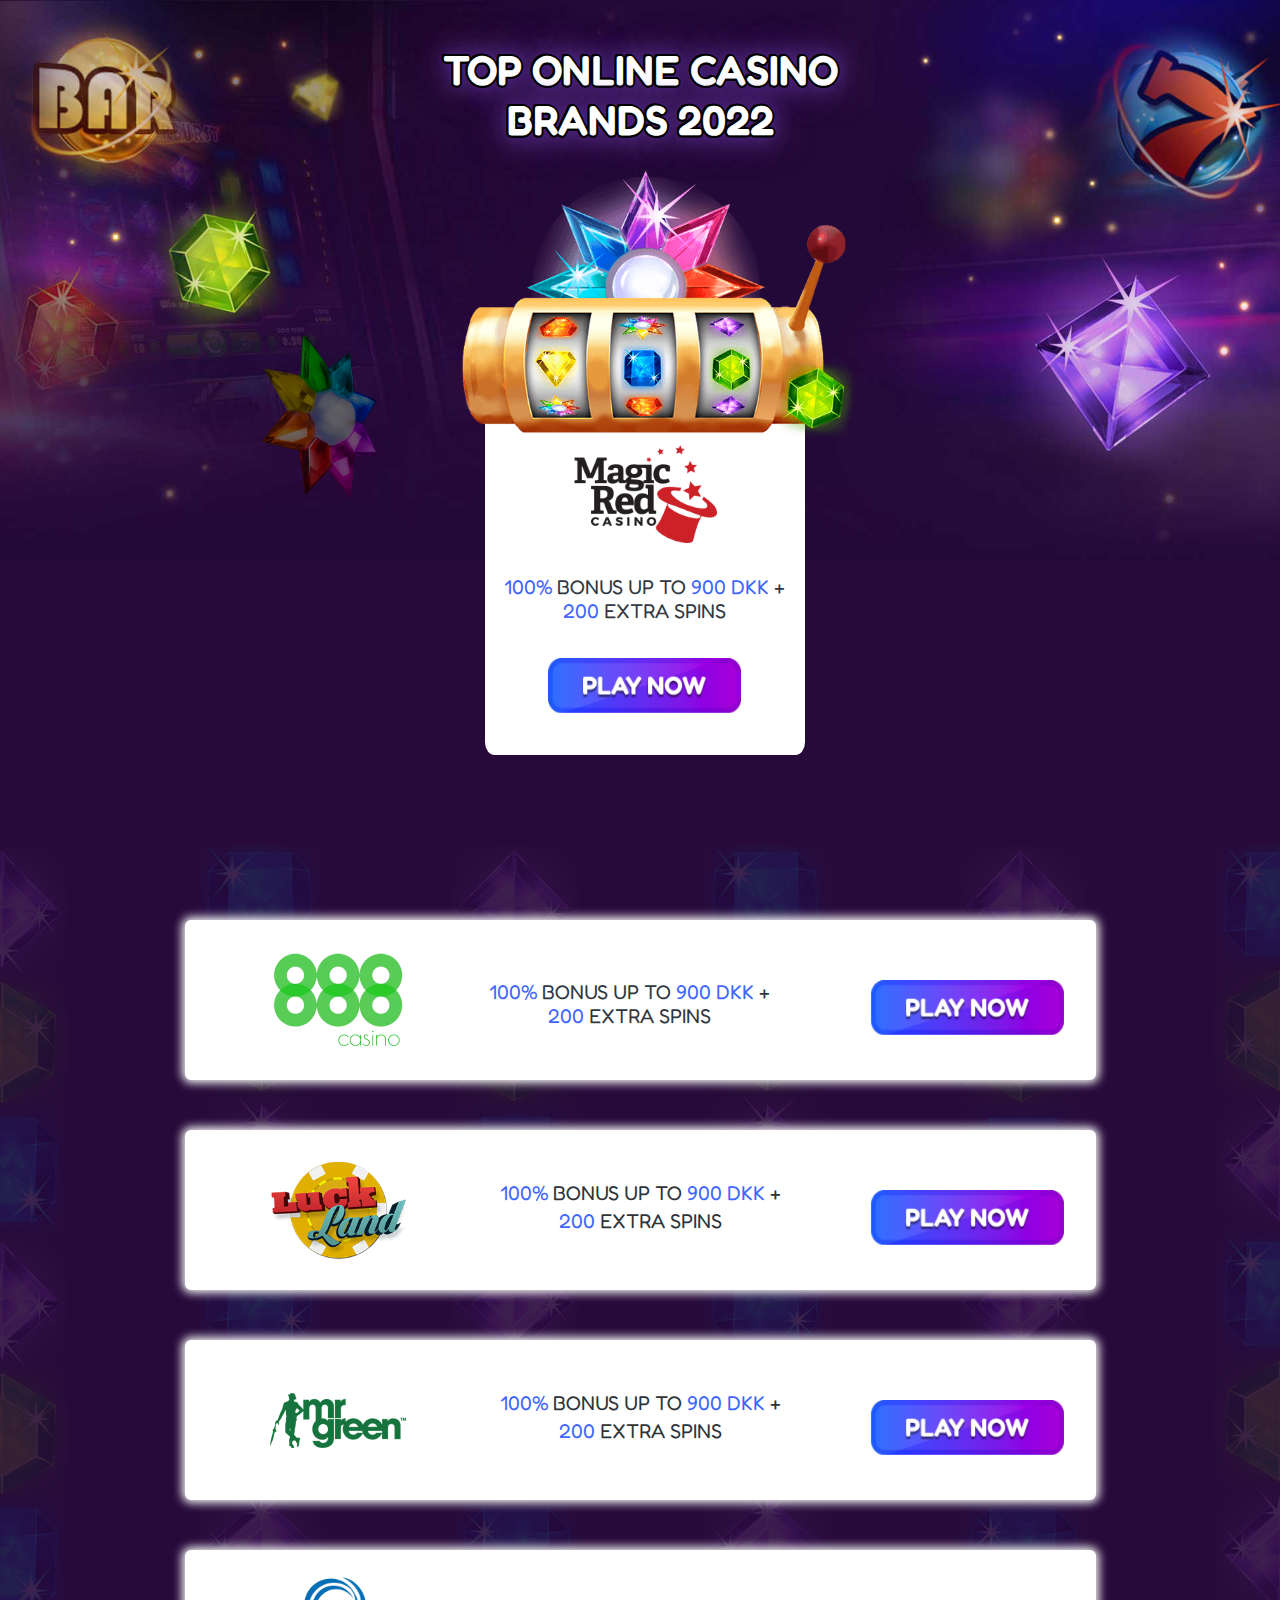
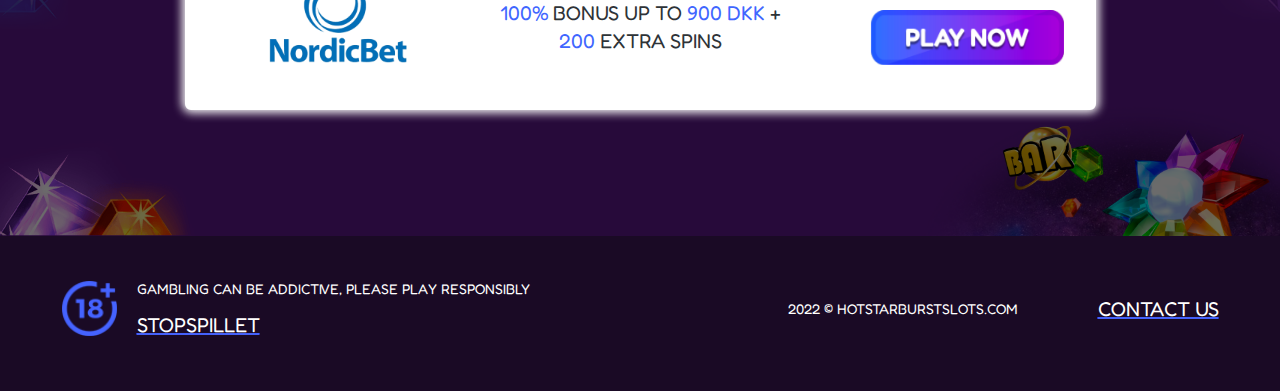
==== dk/index.html @ d80b00bd "update" ====
<!DOCTYPE html>
<html lang="ru">
<head>
    <meta charset="UTF-8">
    <meta http-equiv="X-UA-Compatible" content="IE=edge">
    <meta name="viewport" content="width=device-width, initial-scale=1.0">
    <title>Hot Star Burst Slots</title>
    <link rel="shortcut icon" type="image/png" href="./images/favicon.ico" />
    <link rel="preconnect" href="https://fonts.googleapis.com">
    <link rel="preconnect" href="https://fonts.gstatic.com" crossorigin>
    <link href="https://fonts.googleapis.com/css2?family=Fredoka+One&display=swap" rel="stylesheet">
        <link
        rel="stylesheet"
        href="https://cdnjs.cloudflare.com/ajax/libs/modern-normalize/1.1.0/modern-normalize.min.css"/>
    <link rel="stylesheet" href="./css/main.min.css?ver=2" />
</head>

<body>
    <header class="header">
        <div class="header__container">
        <h1 class="header__title">top online casino <br> brands 2022</h1>
        </div>
    </header>

    <main>
        <section class="section hero">
            <div class="container hero__block">
            <img srcset="./images/slotsstarburst.png 1x, ./images/slotsstarburst.png 2x" src="./images/slotsstarburst.png"
                            alt="star" class="hero__slotsstar">

            <div class="hero__box">
                <div class="hero__slots">
                <img srcset="./images/MR-Logo.png 1x, ./images/MR-Logo.png 2x" 
                src="./images/MR-Logo.png"  
                alt="logo" 
                class="hero__logo">
                </div>
                
                <div class="hero__items">
                    <ul>
                        <li class="hero__item">
                            <p class="title__hero"><span class="accent-color">100%</span> bonus up to <span class="accent-color">900 DKK</span> +<br><span class="accent-color">200</span> extra spins
                        <li class="hero__item-margin" style="margin-bottom: 45px;">
                            <a href="https://www.magicred.com/" class="hvr-grow" target="_blank">
                            <img srcset="./images/button.png 1x, ./images/button.png 2x" 
                src="./images/Logo.png" 
                alt="logo" 
                class="hero__logo9">
                </a>                
                    </ul>
                </div>
            </div>
        </div>
        </section>

      <section class="raiting section">
            <div class="container">
        <h2 hidden>Rating</h2>

<!-- START OF THE BRANDS LIST-->        
            <ul class="raiting__list">

<!--  START OF BRAND #2 IN RATING LIST -->               
          <li>
              <div class="raiting__box">
                <div class="raiting__box-1">
           <img srcset="./images/888-Casino.webp 1x, ./images/888-Casino.webp 2x" 
            src="./images/888-Casino.webp" 
            alt="Logo1" 
            class="icon__raiting">
                </div>
                <div class="raiting__content">
                <p class="title__hero"><span class="accent-color">100%</span> bonus up to <span class="accent-color">900 DKK</span> +<br><span class="accent-color">200</span> extra spins</p>
                <a href="https://www.888casino.com/" class="hvr-grow margin" target="_blank">
                            <img srcset="./images/button.png 1x, ./images/button.png 2x" 
                src="./images/Logo.png" 
                alt="logo" 
                class="hero__logo9">
                </a>  
                </div> 
                </div>
        </li>
<!--  END OF BRAND #2 IN RATING LIST -->

<!--  START OF BRAND #3 IN RATING LIST -->
    <li>
        <div class="raiting__box">
            <div class="raiting__box-1">
                <img srcset="./images/luckland.png 1x, ./images/luckland.png 2x" 
                src="./images/luckland.png" alt="Logo2"
                    class="icon__raiting">
            </div>
    
            <div class="raiting__content">
                <p class="title__hero-margin"><span class="accent-color">100%</span>  bonus up to <span class="accent-color">900 DKK</span>
                    +<br><span class="accent-color">200</span> extra spins</p>
                <a href="https://www.luckland.com/" class="hvr-grow margin" target="_blank">
                            <img srcset="./images/button.png 1x, ./images/button.png 2x" 
                src="./images/Logo.png" 
                alt="logo" 
                class="hero__logo9">
                </a>  
            </div>
        </div>
    </li>
<!--  END OF BRAND #3 IN RATING LIST -->

<!--  START OF BRAND #4 IN RATING LIST -->
    <li>
        <div class="raiting__box">
            <div class="raiting__box-1">
                <img srcset="./images/mr-green.png 1x, ./images/mr-green.png 2x" 
                src="./images/mr-green.png" alt="Logo1"
                    class="icon__raiting">
            </div>
    
            <div class="raiting__content">
                <p class="title__hero-margin"><span class="accent-color">100%</span>  bonus up to <span class="accent-color">900 DKK</span>
                    +<br><span class="accent-color">200</span> extra spins</p>
                <a href="https://www.mrgreen.com/" class="hvr-grow margin" target="_blank">
                            <img srcset="./images/button.png 1x, ./images/button.png 2x" 
                src="./images/Logo.png" 
                alt="logo" 
                class="hero__logo9">
                </a>  
            </div>
        </div>
    </li>
    <!--  END OF BRAND #4 IN RATING LIST -->

    <!--  START OF BRAND #5 IN RATING LIST -->
    <li>
        <div class="raiting__box">
            <div class="raiting__box-1">
                <img srcset="./images/NordicBet.png 1x, ./images/NordicBet.png 2x" 
                src="./images/NordicBet.png" alt="Logo5"
                    class="icon__raiting">
            </div>
            <div class="raiting__content">
                 <p class="title__hero-margin"><span class="accent-color">100%</span>  bonus up to <span class="accent-color">900 DKK</span>
                    +<br><span class="accent-color">200</span> extra spins</p>
                <a href="https://www.nordicbet.com/en/casino" class="hvr-grow margin" target="_blank">
                            <img srcset="./images/button.png 1x, ./images/button.png 2x" 
                src="./images/Logo.png" 
                alt="logo" 
                class="hero__logo9">
                </a>  
            </div>
        </div>
    </li>
        </ul>
<!-- END OF THE BRANDS LIST--> 
    </div>
    </section>

<footer class="footer">
    <div class="footer__container">
        <div class="footer-tablet">

        <div class="footer__content">
            <img srcset="./images/Age.png 1x, ./images/Age.png 2x" 
            src="./images/Age.png" 
            alt="Age" 
            class="icon__footer-age">

            <div class="footer__text">
            <p class="footer__texts">Gambling Can Be Addictive, Please Play Responsibly</p>
            <a class="" 
            href="https://www.stopspillet.dk/"
            target="_blank" 
            lang="en"><span class="footer--accent">STOPSPILLET</span></a>
            </div>
        </div>
    
        <div class="footer__thumb">
            <p class="footer__thumb--mail">2022 © hotstarburstslots.com</p>
            <a class="" href="#footer" lang="en" data-modal-open5>
            <span class="footer__thumb--contact">contact us</span>
        </div>
        </div>
        </div>
    </div>
</footer>

<div class="modal__backdrop5 is-hidden5" data-modal5>
            <div class="modal5" data-form-modal5>

                <button type="button" class="button__modal5" data-modal-close5> 
                    <svg class="icon__close5">
                        <use href="./images/icons.svg#icon-close"></use>
                    </svg>
                </button>

                <form autocomplete="on" class="modal__form5">
                    <p class="modal__heading5">Please enter your details below</p>

                    <label class="modal__thumb5">
                        <span class="modal__label">Name</span>
                        <input class="modal__input5" type="text" name="order-name" id="order-name"> 
                        <svg class="icon__modal-img">
                         <use href="./images/icons.svg#person"></use>  
                        </svg>       
                    </label>
            
                    <label class="modal__thumb5">
                        <span class="modal__label">Email</span>
                        <input type="email" name="order-mail" id="order-mail" class="modal__input5">
                        <svg class="icon__modal-img">
                            <use href="./images/icons.svg#icon-emailblack"></use>  
                           </svg>      
                        </label>       
            
                    <label class="modal__thumb5">
                        <span class="modal__label">Text</span> 
                        <textarea name="modal-area" id="modal-area" 
                        placeholder="Leave your text here" class="modal__area"></textarea>
                    </label>

                    <button type="submit" class="modal-button__btn">Submit</button>
                </form>

            </div>
        </div>
       


<script src="./js/modal.js?ver=2"></script>

</body>
</html>
---- dk/css/main.min.css ----
/*! modern-normalize v1.1.0 | MIT License | https://github.com/sindresorhus/modern-normalize */*,::before,::after{box-sizing:border-box}html{line-height:1.15;-webkit-text-size-adjust:100%;-moz-tab-size:4;tab-size:4}body{margin:0;font-family:system-ui,-apple-system,"Segoe UI",Roboto,Helvetica,Arial,sans-serif,"Apple Color Emoji","Segoe UI Emoji"}hr{height:0;color:inherit}abbr[title]{text-decoration:underline dotted}b,strong{font-weight:bolder}code,kbd,samp,pre{font-family:ui-monospace, SFMono-Regular, Consolas, 'Liberation Mono', Menlo, monospace;font-size:1em}small{font-size:80%}sub,sup{font-size:75%;line-height:0;position:relative;vertical-align:baseline}sub{bottom:-0.25em}sup{top:-0.5em}table{text-indent:0;border-color:inherit}button,input,optgroup,select,textarea{font-family:inherit;font-size:100%;line-height:1.15;margin:0}button,select{text-transform:none}button,[type='button'],[type='reset'],[type='submit']{-webkit-appearance:button}::-moz-focus-inner{border-style:none;padding:0}:-moz-focusring{outline:1px dotted ButtonText}:-moz-ui-invalid{box-shadow:none}legend{padding:0}progress{vertical-align:baseline}::-webkit-inner-spin-button,::-webkit-outer-spin-button{height:auto}[type='search']{-webkit-appearance:textfield;outline-offset:-2px}::-webkit-search-decoration{-webkit-appearance:none}::-webkit-file-upload-button{-webkit-appearance:button;font:inherit}summary{display:list-item}:root{--current-font: Fredoka One, sans-serif;--main-title-color: #ffffff;--second-title-color: #212121;--first-text-color: #757575;--second-text-color: rgba(255, 255, 255, 0.6);--third-text-color: #000000;--accent-color: #2196f3;--btn-accent-color: #188ce8;--main-site-section: #2f303a;--thumb-background-color: #f5f4fa;--line-color: #ececec;--border-color: #eeeeee;--current-placeholder-color: rgba(117, 117, 117, 0.5);--social-background-color: rgba(255, 255, 255, 0.1);--social-link-color: #AFB1B8;--overlay-color: rgba(0, 0, 0, 0.2);--duration: 250ms;--function: cubic-bezier(0.4, 0, 0.2, 1);--about-text-bgc: rgba(47, 48, 58, 0.8);--overlay-card-color: rgba(33, 150, 243, 0.9)}p,h1,h2,h3,h4,h5,h6{margin:0}ul{padding:0}li{list-style:none}.lists{list-style:none;list-style-type:none}img{display:block;height:auto}::-webkit-scrollbar{width:0}body{font-family:Fredoka One,sans-serif;color:#270a3a;background-color:#fff}body{font-family:Fredoka One,sans-serif;color:#270a3a;background-color:#270a3a}.container{min-width:200px;margin:0 auto}.hero .container{max-width:360px;padding:0;text-align:center}@media screen and (min-width: 1200px){.hero .container{max-width:696px}}@media screen and (min-width: 480px){.container{width:390px}}@media screen and (min-width: 768px){.container{width:768px}}@media screen and (min-width: 1200px){.container{width:1200px}}.section{padding:60px 0}.section.hero{padding:0}.button__hero{border:none;cursor:pointer;border-radius:12px;background-image:linear-gradient(to right, #1f59ff 10%, #9500d0 51%, #1f59ff 100%);background-size:200% auto;font-size:23px;font-family:Fredoka One;color:#fff;text-transform:uppercase;line-height:1.2;text-align:center;text-shadow:0px 3px 0.99px rgba(0,0,0,0.49);transition:color .3s ease, background-color .3s ease, border-color .3s ease;width:210px;height:60px;margin-bottom:20px;box-shadow:0 1rem 1.25rem 0 rgba(0,0,0,0.5),0 -0.25rem 1rem #ae02e4 inset,0 0.75rem 0.5rem rgba(31,36,31,0.4) inset,0 0.25rem 0.6rem 0 #573fea inset}@media screen and (min-width: 1200px){.button__hero{border:none;cursor:pointer;border-radius:20px;font-size:26.285px;font-family:Fredoka One;color:#fff;text-transform:uppercase;line-height:1.2;text-align:center;text-shadow:0px 3px 0.99px rgba(0,0,0,0.49);transition:color .3s ease, background-color .3s ease, border-color .3s ease;width:240px;height:60px;border-radius:20px}}@media screen and (min-width: 1900px){.button__hero{border:none;cursor:pointer;border-radius:20px;background-color:#78be20;box-shadow:0px 5px 0px 0px rgba(0,0,0,0.1);font-size:26.285px;font-family:Fredoka One;color:#fff;text-transform:uppercase;line-height:1.2;text-align:center;text-shadow:0px 3px 0.99px rgba(0,0,0,0.49);width:266px;height:60px;border-color:#6d8c18;border-radius:20px;box-shadow:0 1rem 1.25rem 0 rgba(0,0,0,0.5),0 -0.25rem 1.5rem #325d30 inset,0 0.75rem 0.5rem rgba(114,133,114,0.4) inset,0 0.25rem 0.5rem 0 #53f35b inset}}.button__hero:hover{transform:perspective(1px) translateZ(0)}.button__hero:focus{color:#fff}.hvr-grow{display:inline-block;vertical-align:middle;transform:translateZ(0);backface-visibility:hidden;-moz-osx-font-smoothing:grayscale;transition-duration:0.3s;transition-property:transform}.hvr-grow:hover,.hvr-grow:focus,.hvr-grow:active{transform:scale(1.1)}.btn-grad{background-image:linear-gradient(to right, #360033 0%, #0b8793 51%, #360033 100%);margin:10px;padding:15px 45px;text-align:center;text-transform:uppercase;transition:0.5s;background-size:200% auto;color:white;box-shadow:0 0 20px #eee;border-radius:10px;display:block}.btn-grad:hover{background-position:right center;color:#fff;text-decoration:none}.button__modal5{display:flex;justify-content:center;align-items:center;position:absolute;top:11px;right:11px;min-height:30px;min-width:30px;padding:0;background-color:#fff;color:#000;border-radius:50%;border:1px solid rgba(0,0,0,0.1);cursor:pointer;transition-property:color;transition-duration:250ms;transition-timing-function:cubic-bezier(0.4, 0, 0.2, 1)}.button__modal5:focus,.button__modal5:hover{color:brown}.icon__raiting{width:150px;margin:0px auto}.icon__footer-age{width:55px;height:55px;margin:0px auto}@media screen and (min-width: 768px){.icon__footer-age{width:55px;height:55px;margin-right:20px;padding:0px}}@media screen and (min-width: 1200px){.icon__footer-age{width:55px;height:55px;margin-right:20px;padding:0px}}@media screen and (min-width: 1900px){.icon__footer-age{width:55px;height:55px;margin-right:20px;padding:0px}}.modal__input:focus+.icon__modal-img{fill:var(--accent-color)}.icon__modal-img{width:18px;height:18px;background-color:transparent;position:absolute;top:0;left:0;transform:translate(12px, 28px);color:#000000;transition-property:fill;transition-duration:250ms;transition-timing-function:cubic-bezier(0.4, 0, 0.2, 1)}.icon__check{width:16px;height:15px;fill:currentColor}.icon__client{width:106px;height:60px;fill:currentColor}.icon__mob-menu{width:40px;height:40px;fill:currentColor;transition:color 250ms cubic-bezier(0.4, 0, 0.2, 1)}.icon__mail{width:14px;height:10px}@media screen and (min-width: 1200px){.icon__mail{width:16px;height:12px}}.icon__tel{width:10px;height:14px}@media screen and (min-width: 1200px){.icon__tel{width:10px;height:16px}}.icon__menu-close{width:40px;height:40px;fill:currentColor;transition:color 250ms cubic-bezier(0.4, 0, 0.2, 1)}.icon__close5{fill:currentColor;width:18px;height:18px}.modal__backdrop{position:fixed;top:0;left:0;z-index:101;height:100%;width:100%;background-color:rgba(0,0,0,0.62);opacity:1;visibility:visible;transition-property:opacity, visibility;transition-duration:250ms;transition-timing-function:cubic-bezier(0.4, 0, 0.2, 1)}.modal__backdrop.is-hidden{visibility:hidden;opacity:0;pointer-events:none}.modal__backdrop.is-hidden>.modal{opacity:0;transform:translate(-50%, -50%) scale(2.9)}.modal{position:absolute;top:50%;left:50%;text-align:center;transform:translate(-50%, -50%) scale(1);width:90%;height:auto;padding:15px 15px 0px 15px;background-color:var(--main-title-color);opacity:1;border-radius:6px;-webkit-box-shadow:0px 1px 3px rgba(0,0,0,0.12),0px 1px 1px rgba(0,0,0,0.14),0px 2px 1px rgba(0,0,0,0.2);box-shadow:0px 1px 3px rgba(0,0,0,0.12),0px 1px 1px rgba(0,0,0,0.14),0px 2px 1px rgba(0,0,0,0.2);transition-property:opacity, transform;transition-duration:var(--duration);transition-timing-function:var(--function)}@media screen and (min-width: 480px){.modal{width:354px}}@media screen and (min-width: 1200px){.modal{width:528px}}.modal__heading{margin-top:0;margin-top:5px;margin-bottom:10px;font-weight:400;font-size:12px;line-height:1.5;text-align:center;letter-spacing:0.03em;color:white}.modal__heading2{display:flex;justify-content:center;margin-top:0;margin-top:5px;margin-bottom:10px;font-weight:400;font-size:12px;line-height:1.5;text-align:center;letter-spacing:0.03em;color:black}.modal__form{position:relative;display:block;text-align:left;margin-bottom:10px;color:#212121}.modal__thumb{display:flex;align-items:center;-webkit-box-align:center;justify-content:center;margin-bottom:10px;text-align:center;cursor:pointer}.modal__thumb:last-of-type{display:flex;align-items:center;-webkit-box-align:center;justify-content:center;margin-bottom:20px;text-align:center;cursor:pointer}.modal__thumb:last-of-type:hover>.modal-check{border:2px solid #2196f3}.modal__thumb:last-of-type:hover>.modal__check,.modal__thumb:last-of-type:focus-within>.modal__check{border:2px solid #2196f3}.modal__checkbox-input:checked+.modal-check{border:2px solid transparent;background-color:#2196f3}.modal__label{display:block;margin-bottom:4px;font-size:12px;line-height:1.17;letter-spacing:0.01em;color:#000000}.modal__input5{display:block;width:100%;height:40px;border:1px solid rgba(33,33,33,0.2);border-radius:4px;padding-left:42px;transition-property:border;transition-duration:250ms;transition-timing-function:cubic-bezier(0.4, 0, 0.2, 1)}.modal__input5:focus{border-color:#2196f3}.modal__input5::placeholder{color:#2d2d2d}.modal__input5:focus+.icon__modal-img{fill:var(--accent-color)}.modal__thumb-textarea{margin-bottom:10px}@media screen and (min-width: 480px){.modal__thumb-textarea{margin-bottom:20px}}.modal__area{display:block;width:100%;height:120px;resize:none;margin:0;padding:12px 16px;font-size:12px;line-height:1.17;letter-spacing:0.01em;color:#9927b5;border:1px solid rgba(33,33,33,0.2);box-sizing:border-box;border-radius:4px;transition-property:border-color;transition-duration:250ms;transition-timing-function:cubic-bezier(0.4, 0, 0.2, 1)}.modal__area:focus{border-color:#2196f3}.modal__area::placeholder{color:rgba(170,169,169,0.987);font-weight:200}.modal__checkbox{text-align:center}.modal-check{margin-right:7px;border:2px solid #212121;border-radius:4px;background-color:#fff;transition-property:background-color, border;transition-timing-function:cubic-bezier(0.4, 0, 0.2, 1)}.modal__policy{font-size:7px;line-height:1.5;letter-spacing:0.03em;color:var(--first-text-color);display:flex;justify-content:center;align-items:center;margin-bottom:15px}@media screen and (min-width: 480px){.modal__policy{font-size:12px;line-height:1.71;padding-bottom:30px}}@media screen and (min-width: 1200px){.modal__policy{font-size:14px}}.modal__check span:hover,.modal__checkbox-input:focus+.modal__policy span{border:2px solid #000000}.modal__checkbox-input:checked+.modal__policy span{background-color:var(--accent-color);border:0}.modal__checkbox-input:checked+.modal__policy .icon-check{fill:var(--main-title-color)}.modal__link{color:var(--accent-color);text-decoration-skip-ink:none}.modal-button{text-align:center}.modal-button__btn{display:flex;margin-right:auto;margin-left:auto;margin-top:50px;align-items:center;justify-content:center;padding:10px 29px;height:50px;color:#fff;background-color:#9927B5;font-weight:200;line-height:1.87;letter-spacing:0.06em;box-shadow:0px 4px 4px rgba(0,0,0,0.15);border:0;border-radius:50px;color:#fff;cursor:pointer}@media screen and (min-width: 1200px){.modal-button__btn{-ms-flex-item-align:end;align-self:flex-end}}.modal__hero-text{padding:10px;color:#000;font-size:12px;width:100%}.modal__link-btn{display:block;margin:5px}.modal__close{margin-bottom:5px;text-transform:uppercase;color:brown}.modal__backdrop2{position:fixed;top:0;left:0;z-index:101;height:100%;width:100%;background-color:rgba(0,0,0,0.62);opacity:1;visibility:visible;transition-property:opacity, visibility;transition-duration:250ms;transition-timing-function:cubic-bezier(0.4, 0, 0.2, 1)}.modal__backdrop2.is-hidden2{visibility:hidden;opacity:0;pointer-events:none}.modal__backdrop2.is-hidden2>.modal2{opacity:0;transform:translate(-50%, -50%) scale(2.9)}.modal2{position:absolute;top:50%;left:50%;text-align:center;transform:translate(-50%, -50%) scale(1);width:90%;height:auto;padding:15px 15px 0px 15px;background-color:var(--main-title-color);opacity:1;border-radius:6px;-webkit-box-shadow:0px 1px 3px rgba(0,0,0,0.12),0px 1px 1px rgba(0,0,0,0.14),0px 2px 1px rgba(0,0,0,0.2);box-shadow:0px 1px 3px rgba(0,0,0,0.12),0px 1px 1px rgba(0,0,0,0.14),0px 2px 1px rgba(0,0,0,0.2);transition-property:opacity, transform;transition-duration:var(--duration);transition-timing-function:var(--function)}@media screen and (min-width: 480px){.modal2{width:354px}}@media screen and (min-width: 1200px){.modal2{width:528px}}.modal__close2{margin-bottom:14px;text-transform:uppercase;display:inline-block;color:brown;margin-top:11px}.modal__backdrop3{position:fixed;top:0;left:0;z-index:101;height:100%;width:100%;background-color:rgba(0,0,0,0.62);opacity:1;visibility:visible;transition-property:opacity, visibility;transition-duration:250ms;transition-timing-function:cubic-bezier(0.4, 0, 0.2, 1)}.modal__backdrop3.is-hidden3{visibility:hidden;opacity:0;pointer-events:none}.modal__backdrop3.is-hidden3>.modal3{opacity:0;transform:translate(-50%, -50%) scale(2.9)}.modal3{position:absolute;top:50%;left:50%;text-align:center;transform:translate(-50%, -50%) scale(1);width:90%;height:auto;padding:15px 15px 0px 15px;background-color:var(--main-title-color);opacity:1;border-radius:6px;-webkit-box-shadow:0px 1px 3px rgba(0,0,0,0.12),0px 1px 1px rgba(0,0,0,0.14),0px 2px 1px rgba(0,0,0,0.2);box-shadow:0px 1px 3px rgba(0,0,0,0.12),0px 1px 1px rgba(0,0,0,0.14),0px 2px 1px rgba(0,0,0,0.2);transition-property:opacity, transform;transition-duration:var(--duration);transition-timing-function:var(--function)}@media screen and (min-width: 480px){.modal3{width:354px}}@media screen and (min-width: 1200px){.modal3{width:528px}}.modal__close3{margin-bottom:10px;text-transform:uppercase;display:block;color:brown;margin-top:20px}.modal__backdrop4{position:fixed;top:0;left:0;z-index:101;height:100%;width:100%;background-color:rgba(0,0,0,0.62);opacity:1;visibility:visible;transition-property:opacity, visibility;transition-duration:250ms;transition-timing-function:cubic-bezier(0.4, 0, 0.2, 1)}.modal__backdrop4.is-hidden4{visibility:hidden;opacity:0;pointer-events:none}.modal__backdrop4.is-hidden4>.modal4{opacity:0;transform:translate(-50%, -50%) scale(2.9)}.modal4{position:absolute;top:50%;left:50%;text-align:center;transform:translate(-50%, -50%) scale(1);width:90%;height:auto;padding:15px 15px 0px 15px;background-color:var(--main-title-color);opacity:1;border-radius:6px;-webkit-box-shadow:0px 1px 3px rgba(0,0,0,0.12),0px 1px 1px rgba(0,0,0,0.14),0px 2px 1px rgba(0,0,0,0.2);box-shadow:0px 1px 3px rgba(0,0,0,0.12),0px 1px 1px rgba(0,0,0,0.14),0px 2px 1px rgba(0,0,0,0.2);transition-property:opacity, transform;transition-duration:var(--duration);transition-timing-function:var(--function)}@media screen and (min-width: 480px){.modal4{width:354px}}@media screen and (min-width: 1200px){.modal4{width:528px}}.modal__close4{margin-bottom:10px;text-transform:uppercase;display:block;color:brown;margin-top:20px}.modal__p{display:block;margin-block-start:1em;margin-block-end:1em;margin-inline-start:0px;margin-inline-end:0px}.modal__ul{display:block;list-style-type:disc;margin-block-start:1em;margin-block-end:1em;margin-inline-start:0px;margin-inline-end:0px;padding-inline-start:40px}.modal__backdrop5{position:fixed;top:0;left:0;z-index:101;height:100%;width:100%;background-color:rgba(0,0,0,0.62);opacity:1;visibility:visible;transition-property:opacity, visibility;transition-duration:250ms;transition-timing-function:cubic-bezier(0.4, 0, 0.2, 1)}.modal__backdrop5.is-hidden5{visibility:hidden;opacity:0;pointer-events:none}.modal__backdrop5.is-hidden5>.modal5{opacity:0;transform:translate(-50%, -50%) scale(2.9)}.modal5{position:absolute;top:50%;left:50%;text-align:center;transform:translate(-50%, -50%) scale(1);width:90%;height:auto;padding:40px;background-color:var(--main-title-color);opacity:1;border-radius:6px;-webkit-box-shadow:0px 1px 3px rgba(0,0,0,0.12),0px 1px 1px rgba(0,0,0,0.14),0px 2px 1px rgba(0,0,0,0.2);box-shadow:0px 1px 3px rgba(0,0,0,0.12),0px 1px 1px rgba(0,0,0,0.14),0px 2px 1px rgba(0,0,0,0.2);transition-property:opacity, transform;transition-duration:var(--duration);transition-timing-function:var(--function)}@media screen and (min-width: 480px){.modal5{width:354px}}@media screen and (min-width: 1200px){.modal5{width:528px}}.modal__close5{margin-bottom:10px;text-transform:uppercase;display:block;color:brown;margin-top:20px}.modal__heading5{margin-top:0;margin-bottom:12px;font-weight:500;font-size:18px;line-height:1.5;text-align:center;letter-spacing:.03em;color:#212121;padding:20px}.modal__form5{position:relative;display:block;text-align:left;margin-bottom:10px;color:#212121}.modal__thumb5{position:relative;display:block;text-align:left;margin-bottom:10px;color:#212121}.overlay__text{display:none;position:absolute;bottom:0;left:0;overflow:auto;background-color:rgba(255,255,255,0.9);color:#fff;padding:20px 24px;font-weight:400;font-size:14px;line-height:1.56em;letter-spacing:0.03em;transform:translatey(101%);transition-property:transform;transition-duration:250ms;transition-timing-function:cubic-bezier(0.4, 0, 0.2, 1)}.link__hero:hover .overlay__text{display:block}.herobox__aside{position:relative;overflow:hidden}.header{background-image:url(../images/Header.png);background-size:100% auto;background-repeat:no-repeat;height:887px;max-width:100vw}@media screen and (min-width: 480px){.header{max-width:100vw;background-size:100% auto;background-repeat:no-repeat}}@media screen and (min-width: 768px){.header{max-width:100vw}}@media screen and (min-width: 1200px){.header{max-width:100vw;max-width:1920px;min-height:850px;height:100%}}@media screen and (min-width: 1600px){.header{max-width:100vw}}.header__container{display:flex;justify-content:center;align-items:center}.header__title{margin-top:40px;font-size:28px;font-family:"Fredoka One";font-weight:600;color:#fff;text-transform:uppercase;line-height:1.2;text-align:center;text-shadow:#000 2px 0px 0px,#000 1.75517px 0.95885px 0px,#000 1.0806px 1.68294px 0px,#000 0.14147px 1.99499px 0px,#000 -0.83229px 1.81859px 0px,#000 -1.60229px 1.19694px 0px,#000 -1.97998px 0.28224px 0px,#000 -1.87291px -0.70157px 0px,#000 -1.30729px -1.5136px 0px,#000 -0.42159px -1.95506px 0px,#000 0.56732px -1.91785px 0px,#000 1.41734px -1.41108px 0px,#000 1.92034px -0.55883px 0px,0 0 10px #4c2781,0 0 20px #4c2284,0 0 30px #5b2e8d,0 0 40px #cdabe082}@media screen and (min-width: 768px){.header__title{margin-top:50px;font-size:35px}}@media screen and (min-width: 1200px){.header__title{margin-top:45px;font-size:42px;font-family:"Fredoka One";font-weight:600;color:#fff;text-transform:uppercase;line-height:1.2;text-align:center;text-shadow:#000 2px 0px 0px,#000 1.75517px 0.95885px 0px,#000 1.0806px 1.68294px 0px,#000 0.14147px 1.99499px 0px,#000 -0.83229px 1.81859px 0px,#000 -1.60229px 1.19694px 0px,#000 -1.97998px 0.28224px 0px,#000 -1.87291px -0.70157px 0px,#000 -1.30729px -1.5136px 0px,#000 -0.42159px -1.95506px 0px,#000 0.56732px -1.91785px 0px,#000 1.41734px -1.41108px 0px,#000 1.92034px -0.55883px 0px,0 0 10px #4c2781,0 0 20px #4c2284,0 0 30px #5b2e8d,0 0 40px #cdabe082}}@media screen and (min-width: 1600px){.header__title{font-size:42px;margin-top:73px}}.hero{display:flex;align-items:center;background:#270a3a;height:530px;margin:0 auto;background-repeat:no-repeat;background-size:cover}@media screen and (min-width: 768px){.hero{width:100%;max-width:100vw}}@media screen and (min-width: 1200px){.hero{max-width:100vw;display:flex;align-items:center;background:#270a3a;height:0px}}.hero__block{display:flex;position:relative;flex-direction:column;align-items:center}.hero__slotsstar{position:absolute;height:248px;width:387px;top:-972px;margin-left:33px}@media screen and (min-width: 768px){.hero__slotsstar{height:260px;width:358px;top:-970px;margin-left:30px}}@media screen and (min-width: 1200px){.hero__slotsstar{position:absolute;height:269px;width:396px;top:-680px;margin-left:39px}}@media screen and (min-width: 1600px){.hero__slotsstar{position:absolute;height:269px;width:396px;top:-625px;margin-left:39px}}.hero__slots{padding-top:20px;background-color:#fff;margin:0px auto;height:130px;border-radius:0 0 50% 50% / 0 0 30px 30px;width:319px;margin-bottom:30px}@media screen and (min-width: 768px){.hero__slots{padding-top:32px;background-color:#fff;margin:0px auto;height:145px;width:460px;border-radius:0 0 50% 50% / 0 0 30px 30px;width:295px}}@media screen and (min-width: 1200px){.hero__slots{padding-top:90px;background-color:#fff;margin:0px auto;height:215px;width:320px;border-radius:0 0 50% 50% / 0 0 30px 30px}}.hero__logo{display:block;margin:0 auto;width:150px}@media screen and (min-width: 1200px){.hero__logo{width:150px}}.hero__logo9{display:block;margin:0 auto;width:192px;height:55px}@media screen and (min-width: 1200px){.hero__logo9{width:193px;height:55px;margin-bottom:-3px}}.img-hover-zoom img{transition:transform .5s ease}.img-hover-zoom:hover img{filter:blur(0);transform:scale(1)}.hero__5stars{display:block;margin:0 auto;width:132px;height:42px}@media screen and (min-width: 1200px){.hero__5stars{display:block;margin:0 auto;width:132px;height:47px}}.title__hero{font-size:20px;font-family:Fredoka One;color:#313841;text-transform:uppercase;line-height:1.7;text-align:center;margin-bottom:30px}@media screen and (min-width: 1200px){.title__hero{font-size:20px;font-family:Fredoka One;text-transform:uppercase;line-height:1.2;text-align:center;margin-bottom:35px;margin-top:30px}}.accent-color{color:#4066ff}.hero__box{background-color:#fff;border-radius:0 0 3% 3%;margin-top:-760px;margin-left:3px}@media screen and (min-width: 1200px){.hero__box{margin-top:-520px;margin-left:9px}}@media screen and (min-width: 1600px){.hero__box{margin-top:-450px}}.hero__item{margin-bottom:5%}.margin{margin-right:0px}@media screen and (min-width: 1200px){.margin{margin-right:30px}}.raiting__list{list-style:none}@media screen and (min-width: 768px){.raiting__list{display:flex;flex-wrap:wrap;flex-direction:column}}@media screen and (min-width: 1200px){.raiting__list{display:flex;flex-wrap:wrap;flex-direction:column;align-content:space-around}}@media screen and (min-width: 1600px){.raiting__list{margin-bottom:-70px}}.raiting__box{border:2px solid #fff;background-color:#ffffff;border-radius:8px;max-width:1199px;height:380px;margin-bottom:50px;display:flex;justify-content:center;flex-direction:column;-webkit-box-shadow:0px 0px 10px 3px #F9F9F9;box-shadow:0px 0px 10px 3px #F9F9F9;align-items:center;width:375px}@media screen and (min-width: 768px){.raiting__box{border:2px solid #fff;border-radius:6px;max-width:1199px;height:205px;margin-bottom:50px;display:flex;flex-direction:row;-webkit-box-shadow:0px 0px 10px 3px #F9F9F9;box-shadow:0px 0px 10px 3px #F9F9F9;align-items:center;width:660px;margin-bottom:75px;margin:0 auto;margin-bottom:50px}}@media screen and (min-width: 1200px){.raiting__box{width:911px;flex-direction:row;height:160px}}.raiting{margin-top:-545px;background-repeat:repeat;background-size:cover;background-size:100% 100%;background-image:url(../images/Background-mob.png);background-position:center center;display:flex;align-items:center;justify-content:center}@media screen and (min-width: 768px){.raiting{margin-top:-460px;background-repeat:repeat;background-size:cover;background-size:100% 100%;background-image:url(../images/Background2.png);background-position:center center}}@media screen and (min-width: 1200px){.raiting{margin-top:-6px;background-repeat:no-repeat;background-size:cover;background-size:100% 100%;background-image:url(../images/Background2.png)}}@media screen and (min-width: 1600px){.raiting{margin-top:43px;background-repeat:no-repeat;background-size:cover;background-size:100% 100%;background-image:url(../images/Background2.png);background-position:center center}}.raiting__item{width:100%}.raiting__box-1{background-color:#fff;border-radius:44px 44px 0 0;width:100%;display:flex;justify-content:center;align-items:center;height:35%}@media screen and (min-width: 768px){.raiting__box-1{border-radius:44px 0 0 44px;height:203px;width:285px;display:flex;justify-content:flex-start;align-items:center;background-color:#fff}}@media screen and (min-width: 1200px){.raiting__box-1{border-radius:44px 0 0 44px;height:150px;width:454px;display:flex;justify-content:flex-start;align-items:center;background-color:#fff}}.raiting__stars-box{display:flex;height:99px;width:100%;justify-content:center;align-items:center;background-color:#fff}@media screen and (min-width: 768px){.raiting__stars-box{display:flex;height:203px;width:300px;border-radius:0 15% 15% 0 / 0 100px 100px 0px;justify-content:center;align-items:center;background-color:#fff}}@media screen and (min-width: 1200px){.raiting__stars-box{display:flex;height:168px;width:300px;border-radius:0 15% 15% 0 / 0 100px 100px 0px;justify-content:center;align-items:center;background-color:#fff}}@media screen and (min-width: 1900px){.raiting__stars-box{display:flex;height:166px;width:350px;border-radius:0 15% 15% 0 / 0 100px 100px 0px;justify-content:center;align-items:center;background-color:#fff}}.raiting__stars{display:flex;flex-direction:column;align-items:center;list-style:none}.logo__starsRating{width:40px;height:40px;margin-left:-11px}.raiting__img-number{display:flex}@media screen and (min-width: 320px){.raiting__text{padding:0 10px;font-size:27px;font-family:Fredoka One;color:#804cb9;text-transform:uppercase;line-height:1.2;text-align:center;text-shadow:0px 2px 0.99px rgba(0,0,0,0.38)}}@media screen and (min-width: 768px){.raiting__text{font-size:23px;font-family:Fredoka One;color:#804cb9;text-transform:uppercase;line-height:1.2;text-align:center;text-shadow:0px 2px 0.99px rgba(0,0,0,0.38)}}@media screen and (min-width: 1200px){.raiting__text{font-size:26px;font-family:Fredoka One;color:#804cb9;text-transform:uppercase;line-height:1.2;text-align:center;text-shadow:0px 2px 0.99px rgba(0,0,0,0.38)}}@media screen and (min-width: 1900px){.raiting__text{font-size:32px;font-family:Fredoka One;color:#804cb9;text-transform:uppercase;line-height:1.2;text-align:center;text-shadow:0px 2px 0.99px rgba(0,0,0,0.38)}}@media screen and (min-width: 320px){.raiting__number{font-size:28px;font-family:Fredoka One;color:#804cb9;text-transform:uppercase;line-height:1.2;text-align:center;text-shadow:0px 2px 0.99px rgba(0,0,0,0.38);margin-left:6%}}@media screen and (min-width: 768px){.raiting__number{font-size:23px;font-family:Fredoka One;color:#804cb9;text-transform:uppercase;line-height:1.2;text-align:center;text-shadow:0px 2px 0.99px rgba(0,0,0,0.38);margin-left:6%}}@media screen and (min-width: 1200px){.raiting__number{font-size:27px;font-family:Fredoka One;color:#804cb9;text-transform:uppercase;line-height:1.2;text-align:center;text-shadow:0px 2px 0.99px rgba(0,0,0,0.38);margin-left:6%}}@media screen and (min-width: 1900px){.raiting__number{font-size:32px;font-family:Fredoka One;color:#804cb9;text-transform:uppercase;line-height:1.2;text-align:center;text-shadow:0px 2px 0.99px rgba(0,0,0,0.38);margin-left:6%}}.raiting__content{background-color:#ffffff;display:flex;flex-direction:row;align-items:center;flex-wrap:wrap;justify-content:center;border-radius:50px;width:-webkit-fill-available;margin-top:12px}@media screen and (min-width: 768px){.raiting__content{border-radius:50px;display:flex;flex-direction:row;align-items:center;flex-wrap:wrap;justify-content:center}}@media screen and (min-width: 1200px){.raiting__content{display:flex;flex-direction:row;align-items:center;flex-wrap:wrap;justify-content:space-between}}.title__hero-margin{font-size:20px;font-family:Fredoka One;color:#2e3337;text-transform:uppercase;line-height:1.7;text-align:center;margin-bottom:30px}@media screen and (min-width: 768px){.title__hero-margin{font-family:Fredoka One;text-transform:uppercase;line-height:1.2;text-align:center;margin-left:50px;margin-right:65px}}@media screen and (min-width: 1200px){.title__hero-margin{font-size:20px;font-family:Fredoka One;text-transform:uppercase;line-height:1.4;text-align:center;margin-left:6px;margin-right:50px;margin-top:12px;width:290px}}.footer{background:#1a0a25;padding:22px 0;height:250px}@media screen and (min-width: 768px){.footer{background:#1a0a25;padding:60px 0;height:155px}}.footer__container{text-align:center}@media screen and (min-width: 1200px){.footer__container{display:flex;justify-content:center;align-items:baseline;text-align:left}}.footer__content{display:block;margin-bottom:30px}@media screen and (min-width: 768px){.footer__content{margin-bottom:0;display:flex}}.footer__text{display:flex;flex-direction:column;justify-content:flex-start}.footer__item{margin-top:9px}.footer-tablet{margin-bottom:60px}@media screen and (min-width: 768px){.footer-tablet{display:flex;justify-content:space-around;padding:0 20px;margin-top:-15px}}@media screen and (min-width: 1200px){.footer-tablet{margin-bottom:0;justify-content:space-between}}.footer__texts{font-size:12px;font-family:Fredoka One;color:#fff;text-transform:uppercase;line-height:1.2;text-align:center;margin-bottom:15px;margin-top:5%}@media screen and (min-width: 768px){.footer__texts{font-size:14px;font-family:Fredoka One;color:#fff;text-transform:uppercase;line-height:1.2;text-align:center;margin-bottom:15px;margin-top:0px}}@media screen and (min-width: 1200px){.footer__texts{font-size:14px;font-family:Fredoka One;color:#fff;text-transform:uppercase;line-height:1.2;text-align:center;margin-bottom:15px;margin-top:0px}}@media screen and (min-width: 1900px){.footer__texts{font-size:14px;font-family:Fredoka One;color:#fff;text-transform:uppercase;line-height:1.2;text-align:center;margin-bottom:15px;margin-top:0px}}.footer--accent{justify-content:space-around;font-size:20px;text-decoration:underline;text-decoration-color:#4461fa;text-underline-position:unset;font-family:Fredoka One;color:#fff;text-transform:uppercase;line-height:1.2;text-align:center}.footer__thumb{margin-right:auto}@media screen and (min-width: 768px){.footer__thumb{margin-right:0;display:flex;align-items:center;justify-content:center;margin-left:78px}}@media screen and (min-width: 1200px){.footer__thumb{margin-right:0;display:flex;align-items:center;justify-content:center;margin-left:180px}}@media screen and (min-width: 1900px){.footer__thumb{margin-right:0;display:flex;align-items:center;justify-content:center;margin-left:800px}}.footer__thumb--mail{font-size:14px;font-family:Fredoka One;color:#fff;text-transform:uppercase;line-height:1.2;text-align:center;margin-bottom:15px}@media screen and (min-width: 768px){.footer__thumb--mail{margin-right:0;display:flex;align-items:center;justify-content:center;margin-left:78px;margin-bottom:0px}}.footer__thumb--contact{font-size:20px;text-decoration:underline;text-decoration-color:#4461fa;text-underline-position:unset;text-transform:uppercase;font-family:Fredoka One;color:#fff;line-height:1.2;text-align:center}@media screen and (min-width: 768px){.footer__thumb--contact{margin-right:0;display:flex;align-items:center;justify-content:center;margin-left:80px}}
/*# sourceMappingURL=main.min.css.map */
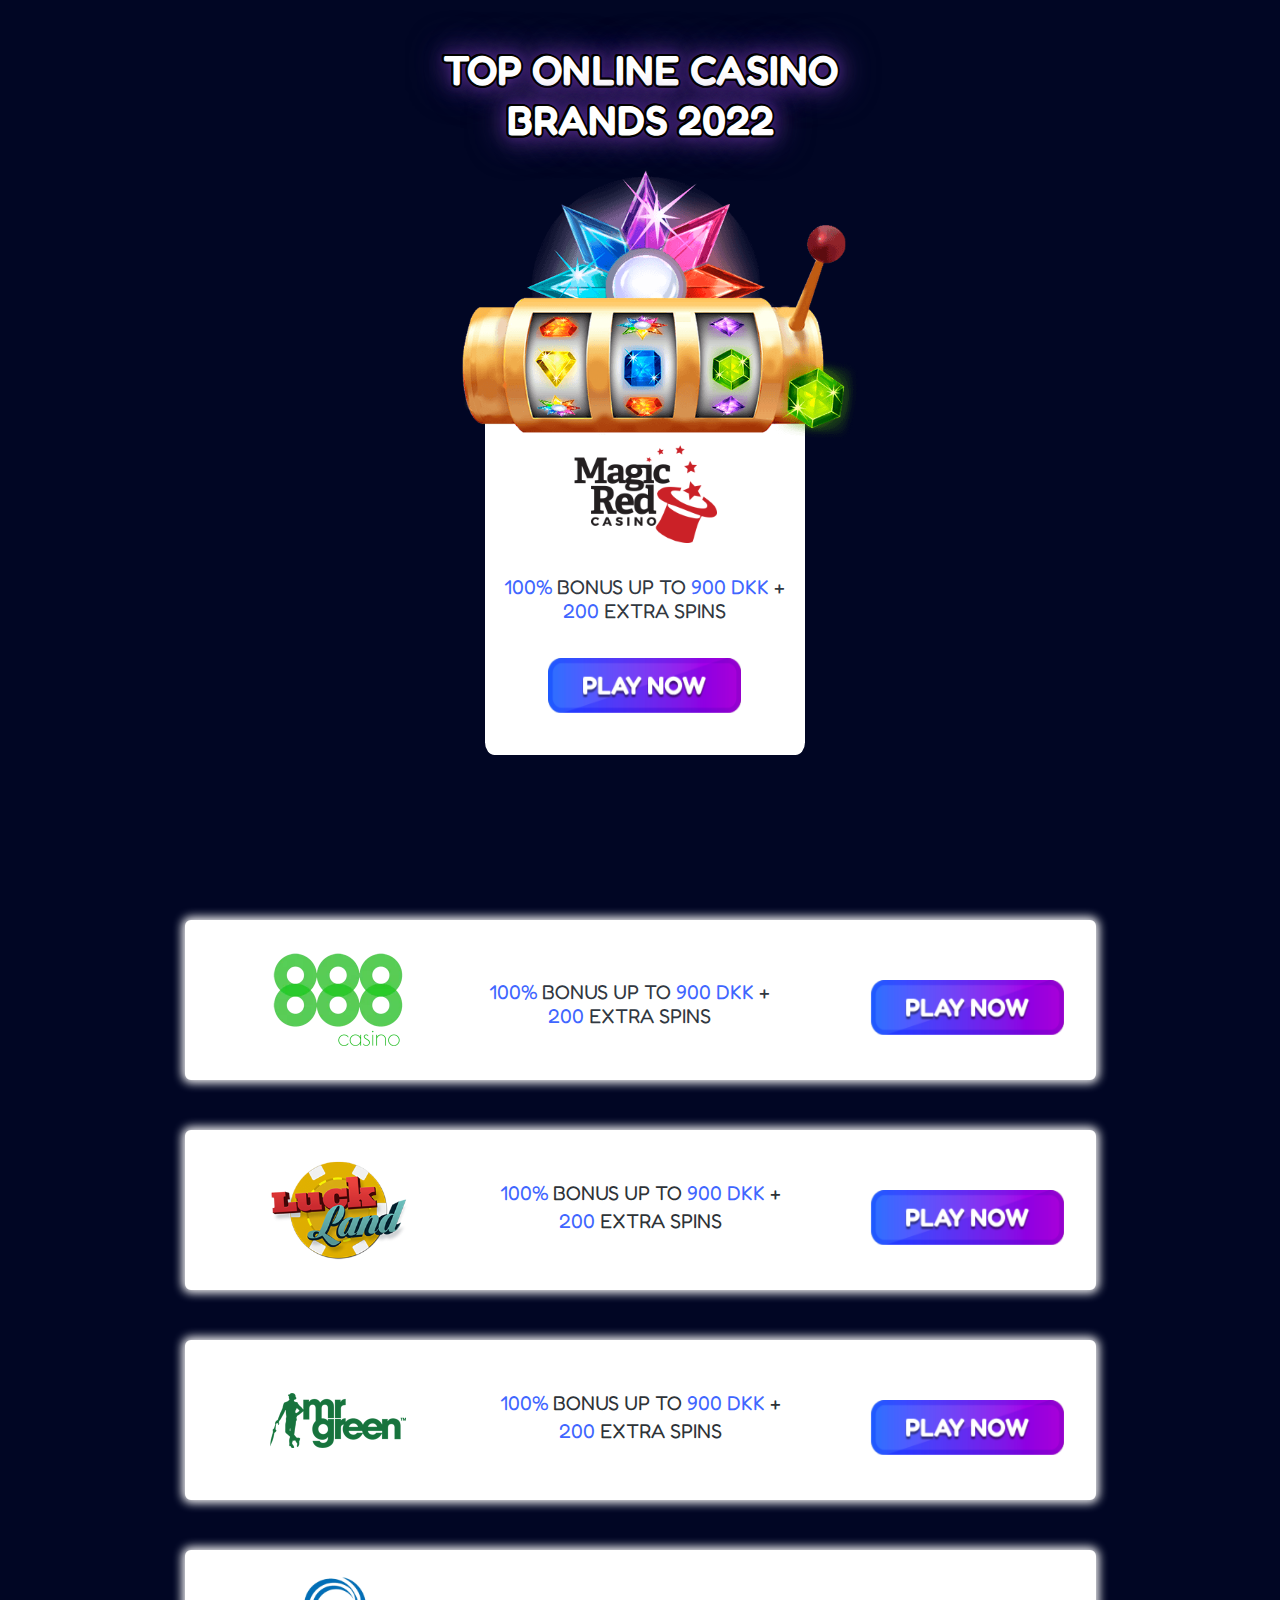
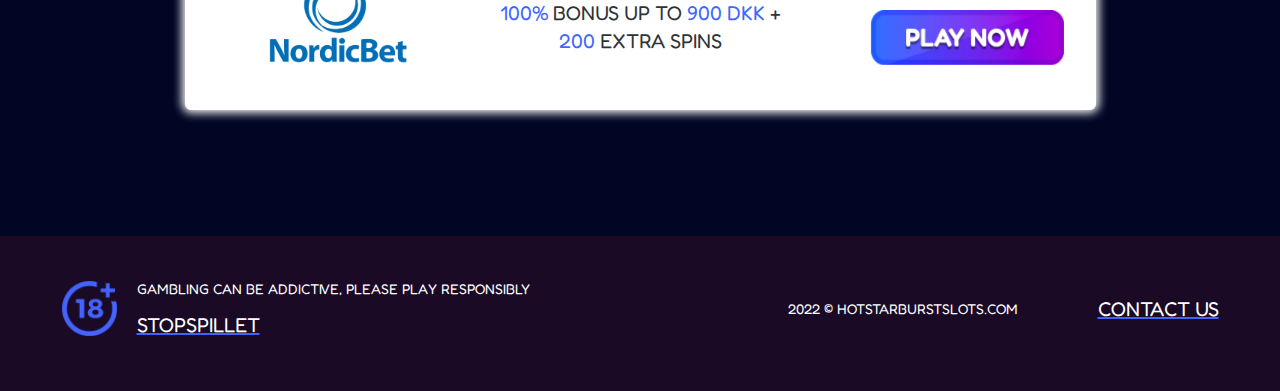
==== commit 9cf9cd1d: "update" ====
--- a/dk/index.html
+++ b/dk/index.html
@@ -12,7 +12,7 @@
         <link
         rel="stylesheet"
         href="https://cdnjs.cloudflare.com/ajax/libs/modern-normalize/1.1.0/modern-normalize.min.css"/>
-    <link rel="stylesheet" href="./css/main.min.css?ver=2" />
+    <link rel="stylesheet" href="./css/main.min.css?ver=3" />
 </head>
 
 <body>
@@ -191,20 +191,33 @@
                     </svg>
                 </button>
 
-                <form autocomplete="on" class="modal__form5">
+                <form autocomplete="on" 
+                class="modal__form5"
+                action="send_mail.php"
+                id="form" 
+                name="form"
+                method="post">
                     <p class="modal__heading5">Please enter your details below</p>
 
                     <label class="modal__thumb5">
-                        <span class="modal__label">Name</span>
-                        <input class="modal__input5" type="text" name="order-name" id="order-name"> 
+                        <span class="modal__label">Name*</span>
+                        <input class="modal__input5" 
+                        type="text" 
+                        name="name" 
+                        id="formName"> 
+
                         <svg class="icon__modal-img">
                          <use href="./images/icons.svg#person"></use>  
                         </svg>       
                     </label>
             
                     <label class="modal__thumb5">
-                        <span class="modal__label">Email</span>
-                        <input type="email" name="order-mail" id="order-mail" class="modal__input5">
+                        <span class="modal__label">Email*</span>
+                        <input type="email" 
+                        name="email" 
+                        id="formEmail" 
+                        class="modal__input5">
+
                         <svg class="icon__modal-img">
                             <use href="./images/icons.svg#icon-emailblack"></use>  
                            </svg>      
@@ -212,7 +225,9 @@
             
                     <label class="modal__thumb5">
                         <span class="modal__label">Text</span> 
-                        <textarea name="modal-area" id="modal-area" 
+                        <textarea 
+                        name="message" 
+                        id="formMessage" 
                         placeholder="Leave your text here" class="modal__area"></textarea>
                     </label>
 
--- a/dk/css/main.min.css
+++ b/dk/css/main.min.css
@@ -1,2 +1,95 @@
-/*! modern-normalize v1.1.0 | MIT License | https://github.com/sindresorhus/modern-normalize */*,::before,::after{box-sizing:border-box}html{line-height:1.15;-webkit-text-size-adjust:100%;-moz-tab-size:4;tab-size:4}body{margin:0;font-family:system-ui,-apple-system,"Segoe UI",Roboto,Helvetica,Arial,sans-serif,"Apple Color Emoji","Segoe UI Emoji"}hr{height:0;color:inherit}abbr[title]{text-decoration:underline dotted}b,strong{font-weight:bolder}code,kbd,samp,pre{font-family:ui-monospace, SFMono-Regular, Consolas, 'Liberation Mono', Menlo, monospace;font-size:1em}small{font-size:80%}sub,sup{font-size:75%;line-height:0;position:relative;vertical-align:baseline}sub{bottom:-0.25em}sup{top:-0.5em}table{text-indent:0;border-color:inherit}button,input,optgroup,select,textarea{font-family:inherit;font-size:100%;line-height:1.15;margin:0}button,select{text-transform:none}button,[type='button'],[type='reset'],[type='submit']{-webkit-appearance:button}::-moz-focus-inner{border-style:none;padding:0}:-moz-focusring{outline:1px dotted ButtonText}:-moz-ui-invalid{box-shadow:none}legend{padding:0}progress{vertical-align:baseline}::-webkit-inner-spin-button,::-webkit-outer-spin-button{height:auto}[type='search']{-webkit-appearance:textfield;outline-offset:-2px}::-webkit-search-decoration{-webkit-appearance:none}::-webkit-file-upload-button{-webkit-appearance:button;font:inherit}summary{display:list-item}:root{--current-font: Fredoka One, sans-serif;--main-title-color: #ffffff;--second-title-color: #212121;--first-text-color: #757575;--second-text-color: rgba(255, 255, 255, 0.6);--third-text-color: #000000;--accent-color: #2196f3;--btn-accent-color: #188ce8;--main-site-section: #2f303a;--thumb-background-color: #f5f4fa;--line-color: #ececec;--border-color: #eeeeee;--current-placeholder-color: rgba(117, 117, 117, 0.5);--social-background-color: rgba(255, 255, 255, 0.1);--social-link-color: #AFB1B8;--overlay-color: rgba(0, 0, 0, 0.2);--duration: 250ms;--function: cubic-bezier(0.4, 0, 0.2, 1);--about-text-bgc: rgba(47, 48, 58, 0.8);--overlay-card-color: rgba(33, 150, 243, 0.9)}p,h1,h2,h3,h4,h5,h6{margin:0}ul{padding:0}li{list-style:none}.lists{list-style:none;list-style-type:none}img{display:block;height:auto}::-webkit-scrollbar{width:0}body{font-family:Fredoka One,sans-serif;color:#270a3a;background-color:#fff}body{font-family:Fredoka One,sans-serif;color:#270a3a;background-color:#270a3a}.container{min-width:200px;margin:0 auto}.hero .container{max-width:360px;padding:0;text-align:center}@media screen and (min-width: 1200px){.hero .container{max-width:696px}}@media screen and (min-width: 480px){.container{width:390px}}@media screen and (min-width: 768px){.container{width:768px}}@media screen and (min-width: 1200px){.container{width:1200px}}.section{padding:60px 0}.section.hero{padding:0}.button__hero{border:none;cursor:pointer;border-radius:12px;background-image:linear-gradient(to right, #1f59ff 10%, #9500d0 51%, #1f59ff 100%);background-size:200% auto;font-size:23px;font-family:Fredoka One;color:#fff;text-transform:uppercase;line-height:1.2;text-align:center;text-shadow:0px 3px 0.99px rgba(0,0,0,0.49);transition:color .3s ease, background-color .3s ease, border-color .3s ease;width:210px;height:60px;margin-bottom:20px;box-shadow:0 1rem 1.25rem 0 rgba(0,0,0,0.5),0 -0.25rem 1rem #ae02e4 inset,0 0.75rem 0.5rem rgba(31,36,31,0.4) inset,0 0.25rem 0.6rem 0 #573fea inset}@media screen and (min-width: 1200px){.button__hero{border:none;cursor:pointer;border-radius:20px;font-size:26.285px;font-family:Fredoka One;color:#fff;text-transform:uppercase;line-height:1.2;text-align:center;text-shadow:0px 3px 0.99px rgba(0,0,0,0.49);transition:color .3s ease, background-color .3s ease, border-color .3s ease;width:240px;height:60px;border-radius:20px}}@media screen and (min-width: 1900px){.button__hero{border:none;cursor:pointer;border-radius:20px;background-color:#78be20;box-shadow:0px 5px 0px 0px rgba(0,0,0,0.1);font-size:26.285px;font-family:Fredoka One;color:#fff;text-transform:uppercase;line-height:1.2;text-align:center;text-shadow:0px 3px 0.99px rgba(0,0,0,0.49);width:266px;height:60px;border-color:#6d8c18;border-radius:20px;box-shadow:0 1rem 1.25rem 0 rgba(0,0,0,0.5),0 -0.25rem 1.5rem #325d30 inset,0 0.75rem 0.5rem rgba(114,133,114,0.4) inset,0 0.25rem 0.5rem 0 #53f35b inset}}.button__hero:hover{transform:perspective(1px) translateZ(0)}.button__hero:focus{color:#fff}.hvr-grow{display:inline-block;vertical-align:middle;transform:translateZ(0);backface-visibility:hidden;-moz-osx-font-smoothing:grayscale;transition-duration:0.3s;transition-property:transform}.hvr-grow:hover,.hvr-grow:focus,.hvr-grow:active{transform:scale(1.1)}.btn-grad{background-image:linear-gradient(to right, #360033 0%, #0b8793 51%, #360033 100%);margin:10px;padding:15px 45px;text-align:center;text-transform:uppercase;transition:0.5s;background-size:200% auto;color:white;box-shadow:0 0 20px #eee;border-radius:10px;display:block}.btn-grad:hover{background-position:right center;color:#fff;text-decoration:none}.button__modal5{display:flex;justify-content:center;align-items:center;position:absolute;top:11px;right:11px;min-height:30px;min-width:30px;padding:0;background-color:#fff;color:#000;border-radius:50%;border:1px solid rgba(0,0,0,0.1);cursor:pointer;transition-property:color;transition-duration:250ms;transition-timing-function:cubic-bezier(0.4, 0, 0.2, 1)}.button__modal5:focus,.button__modal5:hover{color:brown}.icon__raiting{width:150px;margin:0px auto}.icon__footer-age{width:55px;height:55px;margin:0px auto}@media screen and (min-width: 768px){.icon__footer-age{width:55px;height:55px;margin-right:20px;padding:0px}}@media screen and (min-width: 1200px){.icon__footer-age{width:55px;height:55px;margin-right:20px;padding:0px}}@media screen and (min-width: 1900px){.icon__footer-age{width:55px;height:55px;margin-right:20px;padding:0px}}.modal__input:focus+.icon__modal-img{fill:var(--accent-color)}.icon__modal-img{width:18px;height:18px;background-color:transparent;position:absolute;top:0;left:0;transform:translate(12px, 28px);color:#000000;transition-property:fill;transition-duration:250ms;transition-timing-function:cubic-bezier(0.4, 0, 0.2, 1)}.icon__check{width:16px;height:15px;fill:currentColor}.icon__client{width:106px;height:60px;fill:currentColor}.icon__mob-menu{width:40px;height:40px;fill:currentColor;transition:color 250ms cubic-bezier(0.4, 0, 0.2, 1)}.icon__mail{width:14px;height:10px}@media screen and (min-width: 1200px){.icon__mail{width:16px;height:12px}}.icon__tel{width:10px;height:14px}@media screen and (min-width: 1200px){.icon__tel{width:10px;height:16px}}.icon__menu-close{width:40px;height:40px;fill:currentColor;transition:color 250ms cubic-bezier(0.4, 0, 0.2, 1)}.icon__close5{fill:currentColor;width:18px;height:18px}.modal__backdrop{position:fixed;top:0;left:0;z-index:101;height:100%;width:100%;background-color:rgba(0,0,0,0.62);opacity:1;visibility:visible;transition-property:opacity, visibility;transition-duration:250ms;transition-timing-function:cubic-bezier(0.4, 0, 0.2, 1)}.modal__backdrop.is-hidden{visibility:hidden;opacity:0;pointer-events:none}.modal__backdrop.is-hidden>.modal{opacity:0;transform:translate(-50%, -50%) scale(2.9)}.modal{position:absolute;top:50%;left:50%;text-align:center;transform:translate(-50%, -50%) scale(1);width:90%;height:auto;padding:15px 15px 0px 15px;background-color:var(--main-title-color);opacity:1;border-radius:6px;-webkit-box-shadow:0px 1px 3px rgba(0,0,0,0.12),0px 1px 1px rgba(0,0,0,0.14),0px 2px 1px rgba(0,0,0,0.2);box-shadow:0px 1px 3px rgba(0,0,0,0.12),0px 1px 1px rgba(0,0,0,0.14),0px 2px 1px rgba(0,0,0,0.2);transition-property:opacity, transform;transition-duration:var(--duration);transition-timing-function:var(--function)}@media screen and (min-width: 480px){.modal{width:354px}}@media screen and (min-width: 1200px){.modal{width:528px}}.modal__heading{margin-top:0;margin-top:5px;margin-bottom:10px;font-weight:400;font-size:12px;line-height:1.5;text-align:center;letter-spacing:0.03em;color:white}.modal__heading2{display:flex;justify-content:center;margin-top:0;margin-top:5px;margin-bottom:10px;font-weight:400;font-size:12px;line-height:1.5;text-align:center;letter-spacing:0.03em;color:black}.modal__form{position:relative;display:block;text-align:left;margin-bottom:10px;color:#212121}.modal__thumb{display:flex;align-items:center;-webkit-box-align:center;justify-content:center;margin-bottom:10px;text-align:center;cursor:pointer}.modal__thumb:last-of-type{display:flex;align-items:center;-webkit-box-align:center;justify-content:center;margin-bottom:20px;text-align:center;cursor:pointer}.modal__thumb:last-of-type:hover>.modal-check{border:2px solid #2196f3}.modal__thumb:last-of-type:hover>.modal__check,.modal__thumb:last-of-type:focus-within>.modal__check{border:2px solid #2196f3}.modal__checkbox-input:checked+.modal-check{border:2px solid transparent;background-color:#2196f3}.modal__label{display:block;margin-bottom:4px;font-size:12px;line-height:1.17;letter-spacing:0.01em;color:#000000}.modal__input5{display:block;width:100%;height:40px;border:1px solid rgba(33,33,33,0.2);border-radius:4px;padding-left:42px;transition-property:border;transition-duration:250ms;transition-timing-function:cubic-bezier(0.4, 0, 0.2, 1)}.modal__input5:focus{border-color:#2196f3}.modal__input5::placeholder{color:#2d2d2d}.modal__input5:focus+.icon__modal-img{fill:var(--accent-color)}.modal__thumb-textarea{margin-bottom:10px}@media screen and (min-width: 480px){.modal__thumb-textarea{margin-bottom:20px}}.modal__area{display:block;width:100%;height:120px;resize:none;margin:0;padding:12px 16px;font-size:12px;line-height:1.17;letter-spacing:0.01em;color:#9927b5;border:1px solid rgba(33,33,33,0.2);box-sizing:border-box;border-radius:4px;transition-property:border-color;transition-duration:250ms;transition-timing-function:cubic-bezier(0.4, 0, 0.2, 1)}.modal__area:focus{border-color:#2196f3}.modal__area::placeholder{color:rgba(170,169,169,0.987);font-weight:200}.modal__checkbox{text-align:center}.modal-check{margin-right:7px;border:2px solid #212121;border-radius:4px;background-color:#fff;transition-property:background-color, border;transition-timing-function:cubic-bezier(0.4, 0, 0.2, 1)}.modal__policy{font-size:7px;line-height:1.5;letter-spacing:0.03em;color:var(--first-text-color);display:flex;justify-content:center;align-items:center;margin-bottom:15px}@media screen and (min-width: 480px){.modal__policy{font-size:12px;line-height:1.71;padding-bottom:30px}}@media screen and (min-width: 1200px){.modal__policy{font-size:14px}}.modal__check span:hover,.modal__checkbox-input:focus+.modal__policy span{border:2px solid #000000}.modal__checkbox-input:checked+.modal__policy span{background-color:var(--accent-color);border:0}.modal__checkbox-input:checked+.modal__policy .icon-check{fill:var(--main-title-color)}.modal__link{color:var(--accent-color);text-decoration-skip-ink:none}.modal-button{text-align:center}.modal-button__btn{display:flex;margin-right:auto;margin-left:auto;margin-top:50px;align-items:center;justify-content:center;padding:10px 29px;height:50px;color:#fff;background-color:#9927B5;font-weight:200;line-height:1.87;letter-spacing:0.06em;box-shadow:0px 4px 4px rgba(0,0,0,0.15);border:0;border-radius:50px;color:#fff;cursor:pointer}@media screen and (min-width: 1200px){.modal-button__btn{-ms-flex-item-align:end;align-self:flex-end}}.modal__hero-text{padding:10px;color:#000;font-size:12px;width:100%}.modal__link-btn{display:block;margin:5px}.modal__close{margin-bottom:5px;text-transform:uppercase;color:brown}.modal__backdrop2{position:fixed;top:0;left:0;z-index:101;height:100%;width:100%;background-color:rgba(0,0,0,0.62);opacity:1;visibility:visible;transition-property:opacity, visibility;transition-duration:250ms;transition-timing-function:cubic-bezier(0.4, 0, 0.2, 1)}.modal__backdrop2.is-hidden2{visibility:hidden;opacity:0;pointer-events:none}.modal__backdrop2.is-hidden2>.modal2{opacity:0;transform:translate(-50%, -50%) scale(2.9)}.modal2{position:absolute;top:50%;left:50%;text-align:center;transform:translate(-50%, -50%) scale(1);width:90%;height:auto;padding:15px 15px 0px 15px;background-color:var(--main-title-color);opacity:1;border-radius:6px;-webkit-box-shadow:0px 1px 3px rgba(0,0,0,0.12),0px 1px 1px rgba(0,0,0,0.14),0px 2px 1px rgba(0,0,0,0.2);box-shadow:0px 1px 3px rgba(0,0,0,0.12),0px 1px 1px rgba(0,0,0,0.14),0px 2px 1px rgba(0,0,0,0.2);transition-property:opacity, transform;transition-duration:var(--duration);transition-timing-function:var(--function)}@media screen and (min-width: 480px){.modal2{width:354px}}@media screen and (min-width: 1200px){.modal2{width:528px}}.modal__close2{margin-bottom:14px;text-transform:uppercase;display:inline-block;color:brown;margin-top:11px}.modal__backdrop3{position:fixed;top:0;left:0;z-index:101;height:100%;width:100%;background-color:rgba(0,0,0,0.62);opacity:1;visibility:visible;transition-property:opacity, visibility;transition-duration:250ms;transition-timing-function:cubic-bezier(0.4, 0, 0.2, 1)}.modal__backdrop3.is-hidden3{visibility:hidden;opacity:0;pointer-events:none}.modal__backdrop3.is-hidden3>.modal3{opacity:0;transform:translate(-50%, -50%) scale(2.9)}.modal3{position:absolute;top:50%;left:50%;text-align:center;transform:translate(-50%, -50%) scale(1);width:90%;height:auto;padding:15px 15px 0px 15px;background-color:var(--main-title-color);opacity:1;border-radius:6px;-webkit-box-shadow:0px 1px 3px rgba(0,0,0,0.12),0px 1px 1px rgba(0,0,0,0.14),0px 2px 1px rgba(0,0,0,0.2);box-shadow:0px 1px 3px rgba(0,0,0,0.12),0px 1px 1px rgba(0,0,0,0.14),0px 2px 1px rgba(0,0,0,0.2);transition-property:opacity, transform;transition-duration:var(--duration);transition-timing-function:var(--function)}@media screen and (min-width: 480px){.modal3{width:354px}}@media screen and (min-width: 1200px){.modal3{width:528px}}.modal__close3{margin-bottom:10px;text-transform:uppercase;display:block;color:brown;margin-top:20px}.modal__backdrop4{position:fixed;top:0;left:0;z-index:101;height:100%;width:100%;background-color:rgba(0,0,0,0.62);opacity:1;visibility:visible;transition-property:opacity, visibility;transition-duration:250ms;transition-timing-function:cubic-bezier(0.4, 0, 0.2, 1)}.modal__backdrop4.is-hidden4{visibility:hidden;opacity:0;pointer-events:none}.modal__backdrop4.is-hidden4>.modal4{opacity:0;transform:translate(-50%, -50%) scale(2.9)}.modal4{position:absolute;top:50%;left:50%;text-align:center;transform:translate(-50%, -50%) scale(1);width:90%;height:auto;padding:15px 15px 0px 15px;background-color:var(--main-title-color);opacity:1;border-radius:6px;-webkit-box-shadow:0px 1px 3px rgba(0,0,0,0.12),0px 1px 1px rgba(0,0,0,0.14),0px 2px 1px rgba(0,0,0,0.2);box-shadow:0px 1px 3px rgba(0,0,0,0.12),0px 1px 1px rgba(0,0,0,0.14),0px 2px 1px rgba(0,0,0,0.2);transition-property:opacity, transform;transition-duration:var(--duration);transition-timing-function:var(--function)}@media screen and (min-width: 480px){.modal4{width:354px}}@media screen and (min-width: 1200px){.modal4{width:528px}}.modal__close4{margin-bottom:10px;text-transform:uppercase;display:block;color:brown;margin-top:20px}.modal__p{display:block;margin-block-start:1em;margin-block-end:1em;margin-inline-start:0px;margin-inline-end:0px}.modal__ul{display:block;list-style-type:disc;margin-block-start:1em;margin-block-end:1em;margin-inline-start:0px;margin-inline-end:0px;padding-inline-start:40px}.modal__backdrop5{position:fixed;top:0;left:0;z-index:101;height:100%;width:100%;background-color:rgba(0,0,0,0.62);opacity:1;visibility:visible;transition-property:opacity, visibility;transition-duration:250ms;transition-timing-function:cubic-bezier(0.4, 0, 0.2, 1)}.modal__backdrop5.is-hidden5{visibility:hidden;opacity:0;pointer-events:none}.modal__backdrop5.is-hidden5>.modal5{opacity:0;transform:translate(-50%, -50%) scale(2.9)}.modal5{position:absolute;top:50%;left:50%;text-align:center;transform:translate(-50%, -50%) scale(1);width:90%;height:auto;padding:40px;background-color:var(--main-title-color);opacity:1;border-radius:6px;-webkit-box-shadow:0px 1px 3px rgba(0,0,0,0.12),0px 1px 1px rgba(0,0,0,0.14),0px 2px 1px rgba(0,0,0,0.2);box-shadow:0px 1px 3px rgba(0,0,0,0.12),0px 1px 1px rgba(0,0,0,0.14),0px 2px 1px rgba(0,0,0,0.2);transition-property:opacity, transform;transition-duration:var(--duration);transition-timing-function:var(--function)}@media screen and (min-width: 480px){.modal5{width:354px}}@media screen and (min-width: 1200px){.modal5{width:528px}}.modal__close5{margin-bottom:10px;text-transform:uppercase;display:block;color:brown;margin-top:20px}.modal__heading5{margin-top:0;margin-bottom:12px;font-weight:500;font-size:18px;line-height:1.5;text-align:center;letter-spacing:.03em;color:#212121;padding:20px}.modal__form5{position:relative;display:block;text-align:left;margin-bottom:10px;color:#212121}.modal__thumb5{position:relative;display:block;text-align:left;margin-bottom:10px;color:#212121}.overlay__text{display:none;position:absolute;bottom:0;left:0;overflow:auto;background-color:rgba(255,255,255,0.9);color:#fff;padding:20px 24px;font-weight:400;font-size:14px;line-height:1.56em;letter-spacing:0.03em;transform:translatey(101%);transition-property:transform;transition-duration:250ms;transition-timing-function:cubic-bezier(0.4, 0, 0.2, 1)}.link__hero:hover .overlay__text{display:block}.herobox__aside{position:relative;overflow:hidden}.header{background-image:url(../images/Header.png);background-size:100% auto;background-repeat:no-repeat;height:887px;max-width:100vw}@media screen and (min-width: 480px){.header{max-width:100vw;background-size:100% auto;background-repeat:no-repeat}}@media screen and (min-width: 768px){.header{max-width:100vw}}@media screen and (min-width: 1200px){.header{max-width:100vw;max-width:1920px;min-height:850px;height:100%}}@media screen and (min-width: 1600px){.header{max-width:100vw}}.header__container{display:flex;justify-content:center;align-items:center}.header__title{margin-top:40px;font-size:28px;font-family:"Fredoka One";font-weight:600;color:#fff;text-transform:uppercase;line-height:1.2;text-align:center;text-shadow:#000 2px 0px 0px,#000 1.75517px 0.95885px 0px,#000 1.0806px 1.68294px 0px,#000 0.14147px 1.99499px 0px,#000 -0.83229px 1.81859px 0px,#000 -1.60229px 1.19694px 0px,#000 -1.97998px 0.28224px 0px,#000 -1.87291px -0.70157px 0px,#000 -1.30729px -1.5136px 0px,#000 -0.42159px -1.95506px 0px,#000 0.56732px -1.91785px 0px,#000 1.41734px -1.41108px 0px,#000 1.92034px -0.55883px 0px,0 0 10px #4c2781,0 0 20px #4c2284,0 0 30px #5b2e8d,0 0 40px #cdabe082}@media screen and (min-width: 768px){.header__title{margin-top:50px;font-size:35px}}@media screen and (min-width: 1200px){.header__title{margin-top:45px;font-size:42px;font-family:"Fredoka One";font-weight:600;color:#fff;text-transform:uppercase;line-height:1.2;text-align:center;text-shadow:#000 2px 0px 0px,#000 1.75517px 0.95885px 0px,#000 1.0806px 1.68294px 0px,#000 0.14147px 1.99499px 0px,#000 -0.83229px 1.81859px 0px,#000 -1.60229px 1.19694px 0px,#000 -1.97998px 0.28224px 0px,#000 -1.87291px -0.70157px 0px,#000 -1.30729px -1.5136px 0px,#000 -0.42159px -1.95506px 0px,#000 0.56732px -1.91785px 0px,#000 1.41734px -1.41108px 0px,#000 1.92034px -0.55883px 0px,0 0 10px #4c2781,0 0 20px #4c2284,0 0 30px #5b2e8d,0 0 40px #cdabe082}}@media screen and (min-width: 1600px){.header__title{font-size:42px;margin-top:73px}}.hero{display:flex;align-items:center;background:#270a3a;height:530px;margin:0 auto;background-repeat:no-repeat;background-size:cover}@media screen and (min-width: 768px){.hero{width:100%;max-width:100vw}}@media screen and (min-width: 1200px){.hero{max-width:100vw;display:flex;align-items:center;background:#270a3a;height:0px}}.hero__block{display:flex;position:relative;flex-direction:column;align-items:center}.hero__slotsstar{position:absolute;height:248px;width:387px;top:-972px;margin-left:33px}@media screen and (min-width: 768px){.hero__slotsstar{height:260px;width:358px;top:-970px;margin-left:30px}}@media screen and (min-width: 1200px){.hero__slotsstar{position:absolute;height:269px;width:396px;top:-680px;margin-left:39px}}@media screen and (min-width: 1600px){.hero__slotsstar{position:absolute;height:269px;width:396px;top:-625px;margin-left:39px}}.hero__slots{padding-top:20px;background-color:#fff;margin:0px auto;height:130px;border-radius:0 0 50% 50% / 0 0 30px 30px;width:319px;margin-bottom:30px}@media screen and (min-width: 768px){.hero__slots{padding-top:32px;background-color:#fff;margin:0px auto;height:145px;width:460px;border-radius:0 0 50% 50% / 0 0 30px 30px;width:295px}}@media screen and (min-width: 1200px){.hero__slots{padding-top:90px;background-color:#fff;margin:0px auto;height:215px;width:320px;border-radius:0 0 50% 50% / 0 0 30px 30px}}.hero__logo{display:block;margin:0 auto;width:150px}@media screen and (min-width: 1200px){.hero__logo{width:150px}}.hero__logo9{display:block;margin:0 auto;width:192px;height:55px}@media screen and (min-width: 1200px){.hero__logo9{width:193px;height:55px;margin-bottom:-3px}}.img-hover-zoom img{transition:transform .5s ease}.img-hover-zoom:hover img{filter:blur(0);transform:scale(1)}.hero__5stars{display:block;margin:0 auto;width:132px;height:42px}@media screen and (min-width: 1200px){.hero__5stars{display:block;margin:0 auto;width:132px;height:47px}}.title__hero{font-size:20px;font-family:Fredoka One;color:#313841;text-transform:uppercase;line-height:1.7;text-align:center;margin-bottom:30px}@media screen and (min-width: 1200px){.title__hero{font-size:20px;font-family:Fredoka One;text-transform:uppercase;line-height:1.2;text-align:center;margin-bottom:35px;margin-top:30px}}.accent-color{color:#4066ff}.hero__box{background-color:#fff;border-radius:0 0 3% 3%;margin-top:-760px;margin-left:3px}@media screen and (min-width: 1200px){.hero__box{margin-top:-520px;margin-left:9px}}@media screen and (min-width: 1600px){.hero__box{margin-top:-450px}}.hero__item{margin-bottom:5%}.margin{margin-right:0px}@media screen and (min-width: 1200px){.margin{margin-right:30px}}.raiting__list{list-style:none}@media screen and (min-width: 768px){.raiting__list{display:flex;flex-wrap:wrap;flex-direction:column}}@media screen and (min-width: 1200px){.raiting__list{display:flex;flex-wrap:wrap;flex-direction:column;align-content:space-around}}@media screen and (min-width: 1600px){.raiting__list{margin-bottom:-70px}}.raiting__box{border:2px solid #fff;background-color:#ffffff;border-radius:8px;max-width:1199px;height:380px;margin-bottom:50px;display:flex;justify-content:center;flex-direction:column;-webkit-box-shadow:0px 0px 10px 3px #F9F9F9;box-shadow:0px 0px 10px 3px #F9F9F9;align-items:center;width:375px}@media screen and (min-width: 768px){.raiting__box{border:2px solid #fff;border-radius:6px;max-width:1199px;height:205px;margin-bottom:50px;display:flex;flex-direction:row;-webkit-box-shadow:0px 0px 10px 3px #F9F9F9;box-shadow:0px 0px 10px 3px #F9F9F9;align-items:center;width:660px;margin-bottom:75px;margin:0 auto;margin-bottom:50px}}@media screen and (min-width: 1200px){.raiting__box{width:911px;flex-direction:row;height:160px}}.raiting{margin-top:-545px;background-repeat:repeat;background-size:cover;background-size:100% 100%;background-image:url(../images/Background-mob.png);background-position:center center;display:flex;align-items:center;justify-content:center}@media screen and (min-width: 768px){.raiting{margin-top:-460px;background-repeat:repeat;background-size:cover;background-size:100% 100%;background-image:url(../images/Background2.png);background-position:center center}}@media screen and (min-width: 1200px){.raiting{margin-top:-6px;background-repeat:no-repeat;background-size:cover;background-size:100% 100%;background-image:url(../images/Background2.png)}}@media screen and (min-width: 1600px){.raiting{margin-top:43px;background-repeat:no-repeat;background-size:cover;background-size:100% 100%;background-image:url(../images/Background2.png);background-position:center center}}.raiting__item{width:100%}.raiting__box-1{background-color:#fff;border-radius:44px 44px 0 0;width:100%;display:flex;justify-content:center;align-items:center;height:35%}@media screen and (min-width: 768px){.raiting__box-1{border-radius:44px 0 0 44px;height:203px;width:285px;display:flex;justify-content:flex-start;align-items:center;background-color:#fff}}@media screen and (min-width: 1200px){.raiting__box-1{border-radius:44px 0 0 44px;height:150px;width:454px;display:flex;justify-content:flex-start;align-items:center;background-color:#fff}}.raiting__stars-box{display:flex;height:99px;width:100%;justify-content:center;align-items:center;background-color:#fff}@media screen and (min-width: 768px){.raiting__stars-box{display:flex;height:203px;width:300px;border-radius:0 15% 15% 0 / 0 100px 100px 0px;justify-content:center;align-items:center;background-color:#fff}}@media screen and (min-width: 1200px){.raiting__stars-box{display:flex;height:168px;width:300px;border-radius:0 15% 15% 0 / 0 100px 100px 0px;justify-content:center;align-items:center;background-color:#fff}}@media screen and (min-width: 1900px){.raiting__stars-box{display:flex;height:166px;width:350px;border-radius:0 15% 15% 0 / 0 100px 100px 0px;justify-content:center;align-items:center;background-color:#fff}}.raiting__stars{display:flex;flex-direction:column;align-items:center;list-style:none}.logo__starsRating{width:40px;height:40px;margin-left:-11px}.raiting__img-number{display:flex}@media screen and (min-width: 320px){.raiting__text{padding:0 10px;font-size:27px;font-family:Fredoka One;color:#804cb9;text-transform:uppercase;line-height:1.2;text-align:center;text-shadow:0px 2px 0.99px rgba(0,0,0,0.38)}}@media screen and (min-width: 768px){.raiting__text{font-size:23px;font-family:Fredoka One;color:#804cb9;text-transform:uppercase;line-height:1.2;text-align:center;text-shadow:0px 2px 0.99px rgba(0,0,0,0.38)}}@media screen and (min-width: 1200px){.raiting__text{font-size:26px;font-family:Fredoka One;color:#804cb9;text-transform:uppercase;line-height:1.2;text-align:center;text-shadow:0px 2px 0.99px rgba(0,0,0,0.38)}}@media screen and (min-width: 1900px){.raiting__text{font-size:32px;font-family:Fredoka One;color:#804cb9;text-transform:uppercase;line-height:1.2;text-align:center;text-shadow:0px 2px 0.99px rgba(0,0,0,0.38)}}@media screen and (min-width: 320px){.raiting__number{font-size:28px;font-family:Fredoka One;color:#804cb9;text-transform:uppercase;line-height:1.2;text-align:center;text-shadow:0px 2px 0.99px rgba(0,0,0,0.38);margin-left:6%}}@media screen and (min-width: 768px){.raiting__number{font-size:23px;font-family:Fredoka One;color:#804cb9;text-transform:uppercase;line-height:1.2;text-align:center;text-shadow:0px 2px 0.99px rgba(0,0,0,0.38);margin-left:6%}}@media screen and (min-width: 1200px){.raiting__number{font-size:27px;font-family:Fredoka One;color:#804cb9;text-transform:uppercase;line-height:1.2;text-align:center;text-shadow:0px 2px 0.99px rgba(0,0,0,0.38);margin-left:6%}}@media screen and (min-width: 1900px){.raiting__number{font-size:32px;font-family:Fredoka One;color:#804cb9;text-transform:uppercase;line-height:1.2;text-align:center;text-shadow:0px 2px 0.99px rgba(0,0,0,0.38);margin-left:6%}}.raiting__content{background-color:#ffffff;display:flex;flex-direction:row;align-items:center;flex-wrap:wrap;justify-content:center;border-radius:50px;width:-webkit-fill-available;margin-top:12px}@media screen and (min-width: 768px){.raiting__content{border-radius:50px;display:flex;flex-direction:row;align-items:center;flex-wrap:wrap;justify-content:center}}@media screen and (min-width: 1200px){.raiting__content{display:flex;flex-direction:row;align-items:center;flex-wrap:wrap;justify-content:space-between}}.title__hero-margin{font-size:20px;font-family:Fredoka One;color:#2e3337;text-transform:uppercase;line-height:1.7;text-align:center;margin-bottom:30px}@media screen and (min-width: 768px){.title__hero-margin{font-family:Fredoka One;text-transform:uppercase;line-height:1.2;text-align:center;margin-left:50px;margin-right:65px}}@media screen and (min-width: 1200px){.title__hero-margin{font-size:20px;font-family:Fredoka One;text-transform:uppercase;line-height:1.4;text-align:center;margin-left:6px;margin-right:50px;margin-top:12px;width:290px}}.footer{background:#1a0a25;padding:22px 0;height:250px}@media screen and (min-width: 768px){.footer{background:#1a0a25;padding:60px 0;height:155px}}.footer__container{text-align:center}@media screen and (min-width: 1200px){.footer__container{display:flex;justify-content:center;align-items:baseline;text-align:left}}.footer__content{display:block;margin-bottom:30px}@media screen and (min-width: 768px){.footer__content{margin-bottom:0;display:flex}}.footer__text{display:flex;flex-direction:column;justify-content:flex-start}.footer__item{margin-top:9px}.footer-tablet{margin-bottom:60px}@media screen and (min-width: 768px){.footer-tablet{display:flex;justify-content:space-around;padding:0 20px;margin-top:-15px}}@media screen and (min-width: 1200px){.footer-tablet{margin-bottom:0;justify-content:space-between}}.footer__texts{font-size:12px;font-family:Fredoka One;color:#fff;text-transform:uppercase;line-height:1.2;text-align:center;margin-bottom:15px;margin-top:5%}@media screen and (min-width: 768px){.footer__texts{font-size:14px;font-family:Fredoka One;color:#fff;text-transform:uppercase;line-height:1.2;text-align:center;margin-bottom:15px;margin-top:0px}}@media screen and (min-width: 1200px){.footer__texts{font-size:14px;font-family:Fredoka One;color:#fff;text-transform:uppercase;line-height:1.2;text-align:center;margin-bottom:15px;margin-top:0px}}@media screen and (min-width: 1900px){.footer__texts{font-size:14px;font-family:Fredoka One;color:#fff;text-transform:uppercase;line-height:1.2;text-align:center;margin-bottom:15px;margin-top:0px}}.footer--accent{justify-content:space-around;font-size:20px;text-decoration:underline;text-decoration-color:#4461fa;text-underline-position:unset;font-family:Fredoka One;color:#fff;text-transform:uppercase;line-height:1.2;text-align:center}.footer__thumb{margin-right:auto}@media screen and (min-width: 768px){.footer__thumb{margin-right:0;display:flex;align-items:center;justify-content:center;margin-left:78px}}@media screen and (min-width: 1200px){.footer__thumb{margin-right:0;display:flex;align-items:center;justify-content:center;margin-left:180px}}@media screen and (min-width: 1900px){.footer__thumb{margin-right:0;display:flex;align-items:center;justify-content:center;margin-left:800px}}.footer__thumb--mail{font-size:14px;font-family:Fredoka One;color:#fff;text-transform:uppercase;line-height:1.2;text-align:center;margin-bottom:15px}@media screen and (min-width: 768px){.footer__thumb--mail{margin-right:0;display:flex;align-items:center;justify-content:center;margin-left:78px;margin-bottom:0px}}.footer__thumb--contact{font-size:20px;text-decoration:underline;text-decoration-color:#4461fa;text-underline-position:unset;text-transform:uppercase;font-family:Fredoka One;color:#fff;line-height:1.2;text-align:center}@media screen and (min-width: 768px){.footer__thumb--contact{margin-right:0;display:flex;align-items:center;justify-content:center;margin-left:80px}}
+/*! modern-normalize v1.1.0 | MIT License | https://github.com/sindresorhus/modern-normalize */*,::before,::after{box-sizing:border-box}
+
+html{line-height:1.15;-webkit-text-size-adjust:100%;-moz-tab-size:4;tab-size:4}
+
+body{
+    margin:0;
+    font-family:system-ui,-apple-system,"Segoe UI",Roboto,Helvetica,Arial,sans-serif,"Apple Color Emoji","Segoe UI Emoji"}
+    
+    
+hr{height:0;color:inherit}
+abbr[title]{text-decoration:underline dotted}
+b,strong{font-weight:bolder}
+code,kbd,samp,pre{font-family:ui-monospace, SFMono-Regular, Consolas, 'Liberation Mono', Menlo, monospace;font-size:1em}
+small{font-size:80%}
+sub,sup{font-size:75%;line-height:0;position:relative;vertical-align:baseline}
+sub{bottom:-0.25em}
+sup{top:-0.5em}
+table{text-indent:0;border-color:inherit}
+button,input,optgroup,select,textarea{font-family:inherit;font-size:100%;line-height:1.15;margin:0}button,select{text-transform:none}
+button,[type='button'],[type='reset'],[type='submit']{-webkit-appearance:button}
+::-moz-focus-inner{border-style:none;padding:0}
+:-moz-focusring{outline:1px dotted ButtonText}
+:-moz-ui-invalid{box-shadow:none}
+legend{padding:0}
+progress{vertical-align:baseline}
+::-webkit-inner-spin-button,::-webkit-outer-spin-button{height:auto}[type='search']{-webkit-appearance:textfield;outline-offset:-2px}
+::-webkit-search-decoration{-webkit-appearance:none}
+::-webkit-file-upload-button{-webkit-appearance:button;font:inherit}
+summary{display:list-item}:root{--current-font: Fredoka One, sans-serif;--main-title-color: #ffffff;--second-title-color: #212121;--first-text-color: #757575;--second-text-color: rgba(255, 255, 255, 0.6);--third-text-color: #000000;--accent-color: #2196f3;--btn-accent-color: #188ce8;--main-site-section: #2f303a;--thumb-background-color: #f5f4fa;--line-color: #ececec;--border-color: #eeeeee;--current-placeholder-color: rgba(117, 117, 117, 0.5);--social-background-color: rgba(255, 255, 255, 0.1);--social-link-color: #AFB1B8;--overlay-color: rgba(0, 0, 0, 0.2);--duration: 250ms;--function: cubic-bezier(0.4, 0, 0.2, 1);--about-text-bgc: rgba(47, 48, 58, 0.8);--overlay-card-color: rgba(33, 150, 243, 0.9)}p,h1,h2,h3,h4,h5,h6{margin:0}ul{padding:0}li{list-style:none}.lists{list-style:none;list-style-type:none}img{display:block;height:auto}::-webkit-scrollbar{width:0}
+
+body{
+    font-family:Fredoka One,sans-serif;
+    color:#270a3a;
+    background-image: url(../images/bg.png);
+    background-color:#010624;
+    background-size: cover;}
+    
+
+
+.container{min-width:200px;margin:0 auto}
+.hero .container{max-width:360px;padding:0;text-align:center}@media screen and (min-width: 1200px){.hero .container{max-width:696px}}@media screen and (min-width: 480px){.container{width:390px}}@media screen and (min-width: 768px){.container{width:768px}}@media screen and (min-width: 1200px){
+    .container{width:1200px}}.section{padding:60px 0}.section.hero{padding:0}.button__hero{border:none;cursor:pointer;border-radius:12px;background-image:linear-gradient(to right, #1f59ff 10%, #9500d0 51%, #1f59ff 100%);background-size:200% auto;font-size:23px;font-family:Fredoka One;color:#fff;text-transform:uppercase;line-height:1.2;text-align:center;text-shadow:0px 3px 0.99px rgba(0,0,0,0.49);transition:color .3s ease, background-color .3s ease, border-color .3s ease;width:210px;height:60px;margin-bottom:20px;box-shadow:0 1rem 1.25rem 0 rgba(0,0,0,0.5),0 -0.25rem 1rem #ae02e4 inset,0 0.75rem 0.5rem rgba(31,36,31,0.4) inset,0 0.25rem 0.6rem 0 #573fea inset}@media screen and (min-width: 1200px){.button__hero{border:none;cursor:pointer;border-radius:20px;font-size:26.285px;font-family:Fredoka One;color:#fff;text-transform:uppercase;line-height:1.2;text-align:center;text-shadow:0px 3px 0.99px rgba(0,0,0,0.49);transition:color .3s ease, background-color .3s ease, border-color .3s ease;width:240px;height:60px;border-radius:20px}}@media screen and (min-width: 1900px){.button__hero{border:none;cursor:pointer;border-radius:20px;background-color:#78be20;box-shadow:0px 5px 0px 0px rgba(0,0,0,0.1);font-size:26.285px;font-family:Fredoka One;color:#fff;text-transform:uppercase;line-height:1.2;text-align:center;text-shadow:0px 3px 0.99px rgba(0,0,0,0.49);width:266px;height:60px;border-color:#6d8c18;border-radius:20px;box-shadow:0 1rem 1.25rem 0 rgba(0,0,0,0.5),0 -0.25rem 1.5rem #325d30 inset,0 0.75rem 0.5rem rgba(114,133,114,0.4) inset,0 0.25rem 0.5rem 0 #53f35b inset}}.button__hero:hover{transform:perspective(1px) translateZ(0)}.button__hero:focus{color:#fff}.hvr-grow{display:inline-block;vertical-align:middle;transform:translateZ(0);backface-visibility:hidden;-moz-osx-font-smoothing:grayscale;transition-duration:0.3s;transition-property:transform}.hvr-grow:hover,.hvr-grow:focus,.hvr-grow:active{transform:scale(1.1)}.btn-grad{background-image:linear-gradient(to right, #360033 0%, #0b8793 51%, #360033 100%);margin:10px;padding:15px 45px;text-align:center;text-transform:uppercase;transition:0.5s;background-size:200% auto;color:white;box-shadow:0 0 20px #eee;border-radius:10px;display:block}.btn-grad:hover{background-position:right center;color:#fff;text-decoration:none}.button__modal5{display:flex;justify-content:center;align-items:center;position:absolute;top:11px;right:11px;min-height:30px;min-width:30px;padding:0;background-color:#fff;color:#000;border-radius:50%;border:1px solid rgba(0,0,0,0.1);cursor:pointer;transition-property:color;transition-duration:250ms;transition-timing-function:cubic-bezier(0.4, 0, 0.2, 1)}.button__modal5:focus,.button__modal5:hover{color:brown}.icon__raiting{width:150px;margin:0px auto}.icon__footer-age{width:55px;height:55px;margin:0px auto}@media screen and (min-width: 768px){.icon__footer-age{width:55px;height:55px;margin-right:20px;padding:0px}}@media screen and (min-width: 1200px){.icon__footer-age{width:55px;height:55px;margin-right:20px;padding:0px}}@media screen and (min-width: 1900px){.icon__footer-age{width:55px;height:55px;margin-right:20px;padding:0px}}.modal__input:focus+.icon__modal-img{fill:var(--accent-color)}.icon__modal-img{width:18px;height:18px;background-color:transparent;position:absolute;top:0;left:0;transform:translate(12px, 28px);color:#000000;transition-property:fill;transition-duration:250ms;transition-timing-function:cubic-bezier(0.4, 0, 0.2, 1)}.icon__check{width:16px;height:15px;fill:currentColor}.icon__client{width:106px;height:60px;fill:currentColor}.icon__mob-menu{width:40px;height:40px;fill:currentColor;transition:color 250ms cubic-bezier(0.4, 0, 0.2, 1)}.icon__mail{width:14px;height:10px}@media screen and (min-width: 1200px){.icon__mail{width:16px;height:12px}}.icon__tel{width:10px;height:14px}@media screen and (min-width: 1200px){.icon__tel{width:10px;height:16px}}.icon__menu-close{width:40px;height:40px;fill:currentColor;transition:color 250ms cubic-bezier(0.4, 0, 0.2, 1)}.icon__close5{fill:currentColor;width:18px;height:18px}.modal__backdrop{position:fixed;top:0;left:0;z-index:101;height:100%;width:100%;background-color:rgba(0,0,0,0.62);opacity:1;visibility:visible;transition-property:opacity, visibility;transition-duration:250ms;transition-timing-function:cubic-bezier(0.4, 0, 0.2, 1)}.modal__backdrop.is-hidden{visibility:hidden;opacity:0;pointer-events:none}.modal__backdrop.is-hidden>.modal{opacity:0;transform:translate(-50%, -50%) scale(2.9)}.modal{position:absolute;top:50%;left:50%;text-align:center;transform:translate(-50%, -50%) scale(1);width:90%;height:auto;padding:15px 15px 0px 15px;background-color:var(--main-title-color);opacity:1;border-radius:6px;-webkit-box-shadow:0px 1px 3px rgba(0,0,0,0.12),0px 1px 1px rgba(0,0,0,0.14),0px 2px 1px rgba(0,0,0,0.2);box-shadow:0px 1px 3px rgba(0,0,0,0.12),0px 1px 1px rgba(0,0,0,0.14),0px 2px 1px rgba(0,0,0,0.2);transition-property:opacity, transform;transition-duration:var(--duration);transition-timing-function:var(--function)}@media screen and (min-width: 480px){.modal{width:354px}}@media screen and (min-width: 1200px){.modal{width:528px}}.modal__heading{margin-top:0;margin-top:5px;margin-bottom:10px;font-weight:400;font-size:12px;line-height:1.5;text-align:center;letter-spacing:0.03em;color:white}.modal__heading2{display:flex;justify-content:center;margin-top:0;margin-top:5px;margin-bottom:10px;font-weight:400;font-size:12px;line-height:1.5;text-align:center;letter-spacing:0.03em;color:black}.modal__form{position:relative;display:block;text-align:left;margin-bottom:10px;color:#212121}.modal__thumb{display:flex;align-items:center;-webkit-box-align:center;justify-content:center;margin-bottom:10px;text-align:center;cursor:pointer}.modal__thumb:last-of-type{display:flex;align-items:center;-webkit-box-align:center;justify-content:center;margin-bottom:20px;text-align:center;cursor:pointer}.modal__thumb:last-of-type:hover>.modal-check{border:2px solid #2196f3}.modal__thumb:last-of-type:hover>.modal__check,.modal__thumb:last-of-type:focus-within>.modal__check{border:2px solid #2196f3}.modal__checkbox-input:checked+.modal-check{border:2px solid transparent;background-color:#2196f3}.modal__label{display:block;margin-bottom:4px;font-size:12px;line-height:1.17;letter-spacing:0.01em;color:#000000}.modal__input5{display:block;width:100%;height:40px;border:1px solid rgba(33,33,33,0.2);border-radius:4px;padding-left:42px;transition-property:border;transition-duration:250ms;transition-timing-function:cubic-bezier(0.4, 0, 0.2, 1)}.modal__input5:focus{border-color:#2196f3}.modal__input5::placeholder{color:#2d2d2d}.modal__input5:focus+.icon__modal-img{fill:var(--accent-color)}.modal__thumb-textarea{margin-bottom:10px}@media screen and (min-width: 480px){.modal__thumb-textarea{margin-bottom:20px}}.modal__area{display:block;width:100%;height:120px;resize:none;margin:0;padding:12px 16px;font-size:12px;line-height:1.17;letter-spacing:0.01em;color:#9927b5;border:1px solid rgba(33,33,33,0.2);box-sizing:border-box;border-radius:4px;transition-property:border-color;transition-duration:250ms;transition-timing-function:cubic-bezier(0.4, 0, 0.2, 1)}.modal__area:focus{border-color:#2196f3}.modal__area::placeholder{color:rgba(170,169,169,0.987);font-weight:200}.modal__checkbox{text-align:center}.modal-check{margin-right:7px;border:2px solid #212121;border-radius:4px;background-color:#fff;transition-property:background-color, border;transition-timing-function:cubic-bezier(0.4, 0, 0.2, 1)}.modal__policy{font-size:7px;line-height:1.5;letter-spacing:0.03em;color:var(--first-text-color);display:flex;justify-content:center;align-items:center;margin-bottom:15px}@media screen and (min-width: 480px){.modal__policy{font-size:12px;line-height:1.71;padding-bottom:30px}}@media screen and (min-width: 1200px){.modal__policy{font-size:14px}}.modal__check span:hover,.modal__checkbox-input:focus+.modal__policy span{border:2px solid #000000}.modal__checkbox-input:checked+.modal__policy span{background-color:var(--accent-color);border:0}.modal__checkbox-input:checked+.modal__policy .icon-check{fill:var(--main-title-color)}.modal__link{color:var(--accent-color);text-decoration-skip-ink:none}.modal-button{text-align:center}.modal-button__btn{display:flex;margin-right:auto;margin-left:auto;margin-top:50px;align-items:center;justify-content:center;padding:10px 29px;height:50px;color:#fff;background-color:#9927B5;font-weight:200;line-height:1.87;letter-spacing:0.06em;box-shadow:0px 4px 4px rgba(0,0,0,0.15);border:0;border-radius:50px;color:#fff;cursor:pointer}@media screen and (min-width: 1200px){.modal-button__btn{-ms-flex-item-align:end;align-self:flex-end}}.modal__hero-text{padding:10px;color:#000;font-size:12px;width:100%}.modal__link-btn{display:block;margin:5px}.modal__close{margin-bottom:5px;text-transform:uppercase;color:brown}.modal__backdrop2{position:fixed;top:0;left:0;z-index:101;height:100%;width:100%;background-color:rgba(0,0,0,0.62);opacity:1;visibility:visible;transition-property:opacity, visibility;transition-duration:250ms;transition-timing-function:cubic-bezier(0.4, 0, 0.2, 1)}.modal__backdrop2.is-hidden2{visibility:hidden;opacity:0;pointer-events:none}.modal__backdrop2.is-hidden2>.modal2{opacity:0;transform:translate(-50%, -50%) scale(2.9)}.modal2{position:absolute;top:50%;left:50%;text-align:center;transform:translate(-50%, -50%) scale(1);width:90%;height:auto;padding:15px 15px 0px 15px;background-color:var(--main-title-color);opacity:1;border-radius:6px;-webkit-box-shadow:0px 1px 3px rgba(0,0,0,0.12),0px 1px 1px rgba(0,0,0,0.14),0px 2px 1px rgba(0,0,0,0.2);box-shadow:0px 1px 3px rgba(0,0,0,0.12),0px 1px 1px rgba(0,0,0,0.14),0px 2px 1px rgba(0,0,0,0.2);transition-property:opacity, transform;transition-duration:var(--duration);transition-timing-function:var(--function)}@media screen and (min-width: 480px){.modal2{width:354px}}@media screen and (min-width: 1200px){.modal2{width:528px}}.modal__close2{margin-bottom:14px;text-transform:uppercase;display:inline-block;color:brown;margin-top:11px}.modal__backdrop3{position:fixed;top:0;left:0;z-index:101;height:100%;width:100%;background-color:rgba(0,0,0,0.62);opacity:1;visibility:visible;transition-property:opacity, visibility;transition-duration:250ms;transition-timing-function:cubic-bezier(0.4, 0, 0.2, 1)}.modal__backdrop3.is-hidden3{visibility:hidden;opacity:0;pointer-events:none}.modal__backdrop3.is-hidden3>.modal3{opacity:0;transform:translate(-50%, -50%) scale(2.9)}.modal3{position:absolute;top:50%;left:50%;text-align:center;transform:translate(-50%, -50%) scale(1);width:90%;height:auto;padding:15px 15px 0px 15px;background-color:var(--main-title-color);opacity:1;border-radius:6px;-webkit-box-shadow:0px 1px 3px rgba(0,0,0,0.12),0px 1px 1px rgba(0,0,0,0.14),0px 2px 1px rgba(0,0,0,0.2);box-shadow:0px 1px 3px rgba(0,0,0,0.12),0px 1px 1px rgba(0,0,0,0.14),0px 2px 1px rgba(0,0,0,0.2);transition-property:opacity, transform;transition-duration:var(--duration);transition-timing-function:var(--function)}@media screen and (min-width: 480px){.modal3{width:354px}}@media screen and (min-width: 1200px){.modal3{width:528px}}.modal__close3{margin-bottom:10px;text-transform:uppercase;display:block;color:brown;margin-top:20px}.modal__backdrop4{position:fixed;top:0;left:0;z-index:101;height:100%;width:100%;background-color:rgba(0,0,0,0.62);opacity:1;visibility:visible;transition-property:opacity, visibility;transition-duration:250ms;transition-timing-function:cubic-bezier(0.4, 0, 0.2, 1)}.modal__backdrop4.is-hidden4{visibility:hidden;opacity:0;pointer-events:none}.modal__backdrop4.is-hidden4>.modal4{opacity:0;transform:translate(-50%, -50%) scale(2.9)}.modal4{position:absolute;top:50%;left:50%;text-align:center;transform:translate(-50%, -50%) scale(1);width:90%;height:auto;padding:15px 15px 0px 15px;background-color:var(--main-title-color);opacity:1;border-radius:6px;-webkit-box-shadow:0px 1px 3px rgba(0,0,0,0.12),0px 1px 1px rgba(0,0,0,0.14),0px 2px 1px rgba(0,0,0,0.2);box-shadow:0px 1px 3px rgba(0,0,0,0.12),0px 1px 1px rgba(0,0,0,0.14),0px 2px 1px rgba(0,0,0,0.2);transition-property:opacity, transform;transition-duration:var(--duration);transition-timing-function:var(--function)}@media screen and (min-width: 480px){.modal4{width:354px}}@media screen and (min-width: 1200px){.modal4{width:528px}}.modal__close4{margin-bottom:10px;text-transform:uppercase;display:block;color:brown;margin-top:20px}.modal__p{display:block;margin-block-start:1em;margin-block-end:1em;margin-inline-start:0px;margin-inline-end:0px}.modal__ul{display:block;list-style-type:disc;margin-block-start:1em;margin-block-end:1em;margin-inline-start:0px;margin-inline-end:0px;padding-inline-start:40px}.modal__backdrop5{position:fixed;top:0;left:0;z-index:101;height:100%;width:100%;background-color:rgba(0,0,0,0.62);opacity:1;visibility:visible;transition-property:opacity, visibility;transition-duration:250ms;transition-timing-function:cubic-bezier(0.4, 0, 0.2, 1)}.modal__backdrop5.is-hidden5{visibility:hidden;opacity:0;pointer-events:none}.modal__backdrop5.is-hidden5>.modal5{opacity:0;transform:translate(-50%, -50%) scale(2.9)}.modal5{position:absolute;top:50%;left:50%;text-align:center;transform:translate(-50%, -50%) scale(1);width:90%;height:auto;padding:40px;background-color:var(--main-title-color);opacity:1;border-radius:6px;-webkit-box-shadow:0px 1px 3px rgba(0,0,0,0.12),0px 1px 1px rgba(0,0,0,0.14),0px 2px 1px rgba(0,0,0,0.2);box-shadow:0px 1px 3px rgba(0,0,0,0.12),0px 1px 1px rgba(0,0,0,0.14),0px 2px 1px rgba(0,0,0,0.2);transition-property:opacity, transform;transition-duration:var(--duration);transition-timing-function:var(--function)}@media screen and (min-width: 480px){.modal5{width:354px}}@media screen and (min-width: 1200px){.modal5{width:528px}}.modal__close5{margin-bottom:10px;text-transform:uppercase;display:block;color:brown;margin-top:20px}.modal__heading5{margin-top:0;margin-bottom:12px;font-weight:500;font-size:18px;line-height:1.5;text-align:center;letter-spacing:.03em;color:#212121;padding:20px}.modal__form5{position:relative;display:block;text-align:left;margin-bottom:10px;color:#212121}.modal__thumb5{position:relative;display:block;text-align:left;margin-bottom:10px;color:#212121}.overlay__text{display:none;position:absolute;bottom:0;left:0;overflow:auto;background-color:rgba(255,255,255,0.9);color:#fff;padding:20px 24px;font-weight:400;font-size:14px;line-height:1.56em;letter-spacing:0.03em;transform:translatey(101%);transition-property:transform;transition-duration:250ms;transition-timing-function:cubic-bezier(0.4, 0, 0.2, 1)}.link__hero:hover .overlay__text{display:block}.herobox__aside{position:relative;overflow:hidden}.header{background-size:100% auto;background-repeat:no-repeat;height:887px;max-width:100vw}@media screen and (min-width: 480px){.header{max-width:100vw;background-size:100% auto;background-repeat:no-repeat}}@media screen and (min-width: 768px){.header{max-width:100vw}}@media screen and (min-width: 1200px){.header{max-width:100vw;max-width:1920px;min-height:850px;height:100%}}@media screen and (min-width: 1600px){.header{max-width:100vw}}.header__container{display:flex;justify-content:center;align-items:center}.header__title{margin-top:40px;font-size:28px;font-family:"Fredoka One";font-weight:600;color:#fff;text-transform:uppercase;line-height:1.2;text-align:center;text-shadow:#000 2px 0px 0px,#000 1.75517px 0.95885px 0px,#000 1.0806px 1.68294px 0px,#000 0.14147px 1.99499px 0px,#000 -0.83229px 1.81859px 0px,#000 -1.60229px 1.19694px 0px,#000 -1.97998px 0.28224px 0px,#000 -1.87291px -0.70157px 0px,#000 -1.30729px -1.5136px 0px,#000 -0.42159px -1.95506px 0px,#000 0.56732px -1.91785px 0px,#000 1.41734px -1.41108px 0px,#000 1.92034px -0.55883px 0px,0 0 10px #4c2781,0 0 20px #4c2284,0 0 30px #5b2e8d,0 0 40px #cdabe082}@media screen and (min-width: 768px){.header__title{margin-top:50px;font-size:35px}}@media screen and (min-width: 1200px){.header__title{margin-top:45px;font-size:42px;font-family:"Fredoka One";font-weight:600;color:#fff;text-transform:uppercase;line-height:1.2;text-align:center;text-shadow:#000 2px 0px 0px,#000 1.75517px 0.95885px 0px,#000 1.0806px 1.68294px 0px,#000 0.14147px 1.99499px 0px,#000 -0.83229px 1.81859px 0px,#000 -1.60229px 1.19694px 0px,#000 -1.97998px 0.28224px 0px,#000 -1.87291px -0.70157px 0px,#000 -1.30729px -1.5136px 0px,#000 -0.42159px -1.95506px 0px,#000 0.56732px -1.91785px 0px,#000 1.41734px -1.41108px 0px,#000 1.92034px -0.55883px 0px,0 0 10px #4c2781,0 0 20px #4c2284,0 0 30px #5b2e8d,0 0 40px #cdabe082}}@media screen and (min-width: 1600px){.header__title{font-size:42px;margin-top:73px}}.hero{display:flex;align-items:center;background:#270a3a;height:530px;margin:0 auto;background-repeat:no-repeat;background-size:cover}@media screen and (min-width: 768px){.hero{width:100%;max-width:100vw}}@media screen and (min-width: 1200px){.hero{max-width:100vw;display:flex;align-items:center;background:#270a3a;height:0px}}.hero__block{display:flex;position:relative;flex-direction:column;align-items:center}.hero__slotsstar{position:absolute;height:248px;width:387px;top:-972px;margin-left:33px}@media screen and (min-width: 768px){.hero__slotsstar{height:260px;width:358px;top:-970px;margin-left:30px}}@media screen and (min-width: 1200px){.hero__slotsstar{position:absolute;height:269px;width:396px;top:-680px;margin-left:39px}}@media screen and (min-width: 1600px){.hero__slotsstar{position:absolute;height:269px;width:396px;top:-625px;margin-left:39px}}.hero__slots{padding-top:20px;background-color:#fff;margin:0px auto;height:130px;border-radius:0 0 50% 50% / 0 0 30px 30px;width:319px;margin-bottom:30px}@media screen and (min-width: 768px){.hero__slots{padding-top:32px;background-color:#fff;margin:0px auto;height:145px;width:460px;border-radius:0 0 50% 50% / 0 0 30px 30px;width:295px}}@media screen and (min-width: 1200px){.hero__slots{padding-top:90px;background-color:#fff;margin:0px auto;height:215px;width:320px;border-radius:0 0 50% 50% / 0 0 30px 30px}}.hero__logo{display:block;margin:0 auto;width:150px}@media screen and (min-width: 1200px){.hero__logo{width:150px}}.hero__logo9{display:block;margin:0 auto;width:192px;height:55px}@media screen and (min-width: 1200px){.hero__logo9{width:193px;height:55px;margin-bottom:-3px}}.img-hover-zoom img{transition:transform .5s ease}.img-hover-zoom:hover img{filter:blur(0);transform:scale(1)}.hero__5stars{display:block;margin:0 auto;width:132px;height:42px}@media screen and (min-width: 1200px){.hero__5stars{display:block;margin:0 auto;width:132px;height:47px}}.title__hero{font-size:20px;font-family:Fredoka One;color:#313841;text-transform:uppercase;line-height:1.7;text-align:center;margin-bottom:30px}@media screen and (min-width: 1200px){.title__hero{font-size:20px;font-family:Fredoka One;text-transform:uppercase;line-height:1.2;text-align:center;margin-bottom:35px;margin-top:30px}}.accent-color{color:#4066ff}.hero__box{background-color:#fff;border-radius:0 0 3% 3%;margin-top:-760px;margin-left:3px}@media screen and (min-width: 1200px){.hero__box{margin-top:-520px;margin-left:9px}}@media screen and (min-width: 1600px){.hero__box{margin-top:-450px}}.hero__item{margin-bottom:5%}.margin{margin-right:0px}@media screen and (min-width: 1200px){.margin{margin-right:30px}}.raiting__list{list-style:none}@media screen and (min-width: 768px){.raiting__list{display:flex;flex-wrap:wrap;flex-direction:column}}@media screen and (min-width: 1200px){.raiting__list{display:flex;flex-wrap:wrap;flex-direction:column;align-content:space-around}}@media screen and (min-width: 1600px){.raiting__list{margin-bottom:-70px}}.raiting__box{border:2px solid #fff;background-color:#ffffff;border-radius:8px;max-width:1199px;height:380px;margin-bottom:50px;display:flex;justify-content:center;flex-direction:column;-webkit-box-shadow:0px 0px 10px 3px #F9F9F9;box-shadow:0px 0px 10px 3px #F9F9F9;align-items:center;width:375px}@media screen and (min-width: 768px){.raiting__box{border:2px solid #fff;border-radius:6px;max-width:1199px;height:205px;margin-bottom:50px;display:flex;flex-direction:row;-webkit-box-shadow:0px 0px 10px 3px #F9F9F9;box-shadow:0px 0px 10px 3px #F9F9F9;align-items:center;width:660px;margin-bottom:75px;margin:0 auto;margin-bottom:50px}}@media screen and (min-width: 1200px){.raiting__box{width:911px;flex-direction:row;height:160px}}
+    
+    .raiting{
+        margin-top:-545px;
+        background-repeat:repeat;
+        background-size:cover;
+        background-size:100% 100%;
+/*         background-image:url(../images/Background-mob.png);
+ */        background-position:center center;
+        display:flex;
+        align-items:center;
+        justify-content:center}
+        
+        @media screen and (min-width: 768px){
+            .raiting{margin-top:-460px;
+            background-repeat:repeat;
+            background-size:cover;
+            background-size:100% 100%;
+/*             background-image:url(../images/Background2.png);
+ */            background-position:center center}}
+            @media screen and (min-width: 1200px){
+    
+    .raiting{
+        margin-top:-6px;
+        background-repeat:
+        no-repeat;background-size:cover;
+        background-size:100% 100%;
+/*         background-image:url(../images/Background2.png)
+ */    }
+    }
+        @media screen and (min-width: 1600px){
+            
+    .raiting{
+        margin-top:43px;
+        background-repeat:no-repeat;
+        background-size:cover;
+        background-size:100% 100%;
+/*         background-image:url(../images/Background2.png);
+ */        background-position:center center}}
+        
+    .raiting__item{
+        width:100%}
+    .raiting__box-1{
+        background-color:#fff;
+        border-radius:44px 44px 0 0;
+        width:100%;
+        display:flex;
+        justify-content:center;
+        align-items:center;
+        height:35%}
+        
+        @media screen and (min-width: 768px){
+        .raiting__box-1{border-radius:44px 0 0 44px;height:203px;width:285px;display:flex;justify-content:flex-start;align-items:center;background-color:#fff}}@media screen and (min-width: 1200px){.raiting__box-1{border-radius:44px 0 0 44px;height:150px;width:454px;display:flex;justify-content:flex-start;align-items:center;background-color:#fff}}.raiting__stars-box{display:flex;height:99px;width:100%;justify-content:center;align-items:center;background-color:#fff}@media screen and (min-width: 768px){.raiting__stars-box{display:flex;height:203px;width:300px;border-radius:0 15% 15% 0 / 0 100px 100px 0px;justify-content:center;align-items:center;background-color:#fff}}@media screen and (min-width: 1200px){.raiting__stars-box{display:flex;height:168px;width:300px;border-radius:0 15% 15% 0 / 0 100px 100px 0px;justify-content:center;align-items:center;background-color:#fff}}@media screen and (min-width: 1900px){.raiting__stars-box{display:flex;height:166px;width:350px;border-radius:0 15% 15% 0 / 0 100px 100px 0px;justify-content:center;align-items:center;background-color:#fff}}.raiting__stars{display:flex;flex-direction:column;align-items:center;list-style:none}.logo__starsRating{width:40px;height:40px;margin-left:-11px}.raiting__img-number{display:flex}@media screen and (min-width: 320px){.raiting__text{padding:0 10px;font-size:27px;font-family:Fredoka One;color:#804cb9;text-transform:uppercase;line-height:1.2;text-align:center;text-shadow:0px 2px 0.99px rgba(0,0,0,0.38)}}@media screen and (min-width: 768px){.raiting__text{font-size:23px;font-family:Fredoka One;color:#804cb9;text-transform:uppercase;line-height:1.2;text-align:center;text-shadow:0px 2px 0.99px rgba(0,0,0,0.38)}}@media screen and (min-width: 1200px){.raiting__text{font-size:26px;font-family:Fredoka One;color:#804cb9;text-transform:uppercase;line-height:1.2;text-align:center;text-shadow:0px 2px 0.99px rgba(0,0,0,0.38)}}@media screen and (min-width: 1900px){.raiting__text{font-size:32px;font-family:Fredoka One;color:#804cb9;text-transform:uppercase;line-height:1.2;text-align:center;text-shadow:0px 2px 0.99px rgba(0,0,0,0.38)}}@media screen and (min-width: 320px){.raiting__number{font-size:28px;font-family:Fredoka One;color:#804cb9;text-transform:uppercase;line-height:1.2;text-align:center;text-shadow:0px 2px 0.99px rgba(0,0,0,0.38);margin-left:6%}}@media screen and (min-width: 768px){.raiting__number{font-size:23px;font-family:Fredoka One;color:#804cb9;text-transform:uppercase;line-height:1.2;text-align:center;text-shadow:0px 2px 0.99px rgba(0,0,0,0.38);margin-left:6%}}@media screen and (min-width: 1200px){.raiting__number{font-size:27px;font-family:Fredoka One;color:#804cb9;text-transform:uppercase;line-height:1.2;text-align:center;text-shadow:0px 2px 0.99px rgba(0,0,0,0.38);margin-left:6%}}@media screen and (min-width: 1900px){.raiting__number{font-size:32px;font-family:Fredoka One;color:#804cb9;text-transform:uppercase;line-height:1.2;text-align:center;text-shadow:0px 2px 0.99px rgba(0,0,0,0.38);margin-left:6%}}.raiting__content{background-color:#ffffff;display:flex;flex-direction:row;align-items:center;flex-wrap:wrap;justify-content:center;border-radius:50px;width:-webkit-fill-available;margin-top:12px}@media screen and (min-width: 768px){.raiting__content{border-radius:50px;display:flex;flex-direction:row;align-items:center;flex-wrap:wrap;justify-content:center}}@media screen and (min-width: 1200px){.raiting__content{display:flex;flex-direction:row;align-items:center;flex-wrap:wrap;justify-content:space-between}}.title__hero-margin{font-size:20px;font-family:Fredoka One;color:#2e3337;text-transform:uppercase;line-height:1.7;text-align:center;margin-bottom:30px}@media screen and (min-width: 768px){.title__hero-margin{font-family:Fredoka One;text-transform:uppercase;line-height:1.2;text-align:center;margin-left:50px;margin-right:65px}}@media screen and (min-width: 1200px){.title__hero-margin{font-size:20px;font-family:Fredoka One;text-transform:uppercase;line-height:1.4;text-align:center;margin-left:6px;margin-right:50px;margin-top:12px;width:290px}}.footer{background:#1a0a25;padding:22px 0;height:250px}@media screen and (min-width: 768px){.footer{background:#1a0a25;padding:60px 0;height:155px}}.footer__container{text-align:center}@media screen and (min-width: 1200px){.footer__container{display:flex;justify-content:center;align-items:baseline;text-align:left}}.footer__content{display:block;margin-bottom:30px}@media screen and (min-width: 768px){.footer__content{margin-bottom:0;display:flex}}.footer__text{display:flex;flex-direction:column;justify-content:flex-start}.footer__item{margin-top:9px}.footer-tablet{margin-bottom:60px}@media screen and (min-width: 768px){.footer-tablet{display:flex;justify-content:space-around;padding:0 20px;margin-top:-15px}}@media screen and (min-width: 1200px){.footer-tablet{margin-bottom:0;justify-content:space-between}}.footer__texts{font-size:12px;font-family:Fredoka One;color:#fff;text-transform:uppercase;line-height:1.2;text-align:center;margin-bottom:15px;margin-top:5%}@media screen and (min-width: 768px){.footer__texts{font-size:14px;font-family:Fredoka One;color:#fff;text-transform:uppercase;line-height:1.2;text-align:center;margin-bottom:15px;margin-top:0px}}@media screen and (min-width: 1200px){.footer__texts{font-size:14px;font-family:Fredoka One;color:#fff;text-transform:uppercase;line-height:1.2;text-align:center;margin-bottom:15px;margin-top:0px}}@media screen and (min-width: 1900px){.footer__texts{font-size:14px;font-family:Fredoka One;color:#fff;text-transform:uppercase;line-height:1.2;text-align:center;margin-bottom:15px;margin-top:0px}}.footer--accent{justify-content:space-around;font-size:20px;text-decoration:underline;text-decoration-color:#4461fa;text-underline-position:unset;font-family:Fredoka One;color:#fff;text-transform:uppercase;line-height:1.2;text-align:center}.footer__thumb{margin-right:auto}@media screen and (min-width: 768px){.footer__thumb{margin-right:0;display:flex;align-items:center;justify-content:center;margin-left:78px}}@media screen and (min-width: 1200px){.footer__thumb{margin-right:0;display:flex;align-items:center;justify-content:center;margin-left:180px}}@media screen and (min-width: 1900px){.footer__thumb{margin-right:0;display:flex;align-items:center;justify-content:center;margin-left:800px}}.footer__thumb--mail{font-size:14px;font-family:Fredoka One;color:#fff;text-transform:uppercase;line-height:1.2;text-align:center;margin-bottom:15px}@media screen and (min-width: 768px){.footer__thumb--mail{margin-right:0;display:flex;align-items:center;justify-content:center;margin-left:78px;margin-bottom:0px}}.footer__thumb--contact{font-size:20px;text-decoration:underline;text-decoration-color:#4461fa;text-underline-position:unset;text-transform:uppercase;font-family:Fredoka One;color:#fff;line-height:1.2;text-align:center}@media screen and (min-width: 768px){.footer__thumb--contact{margin-right:0;display:flex;align-items:center;justify-content:center;margin-left:80px}}
 /*# sourceMappingURL=main.min.css.map */